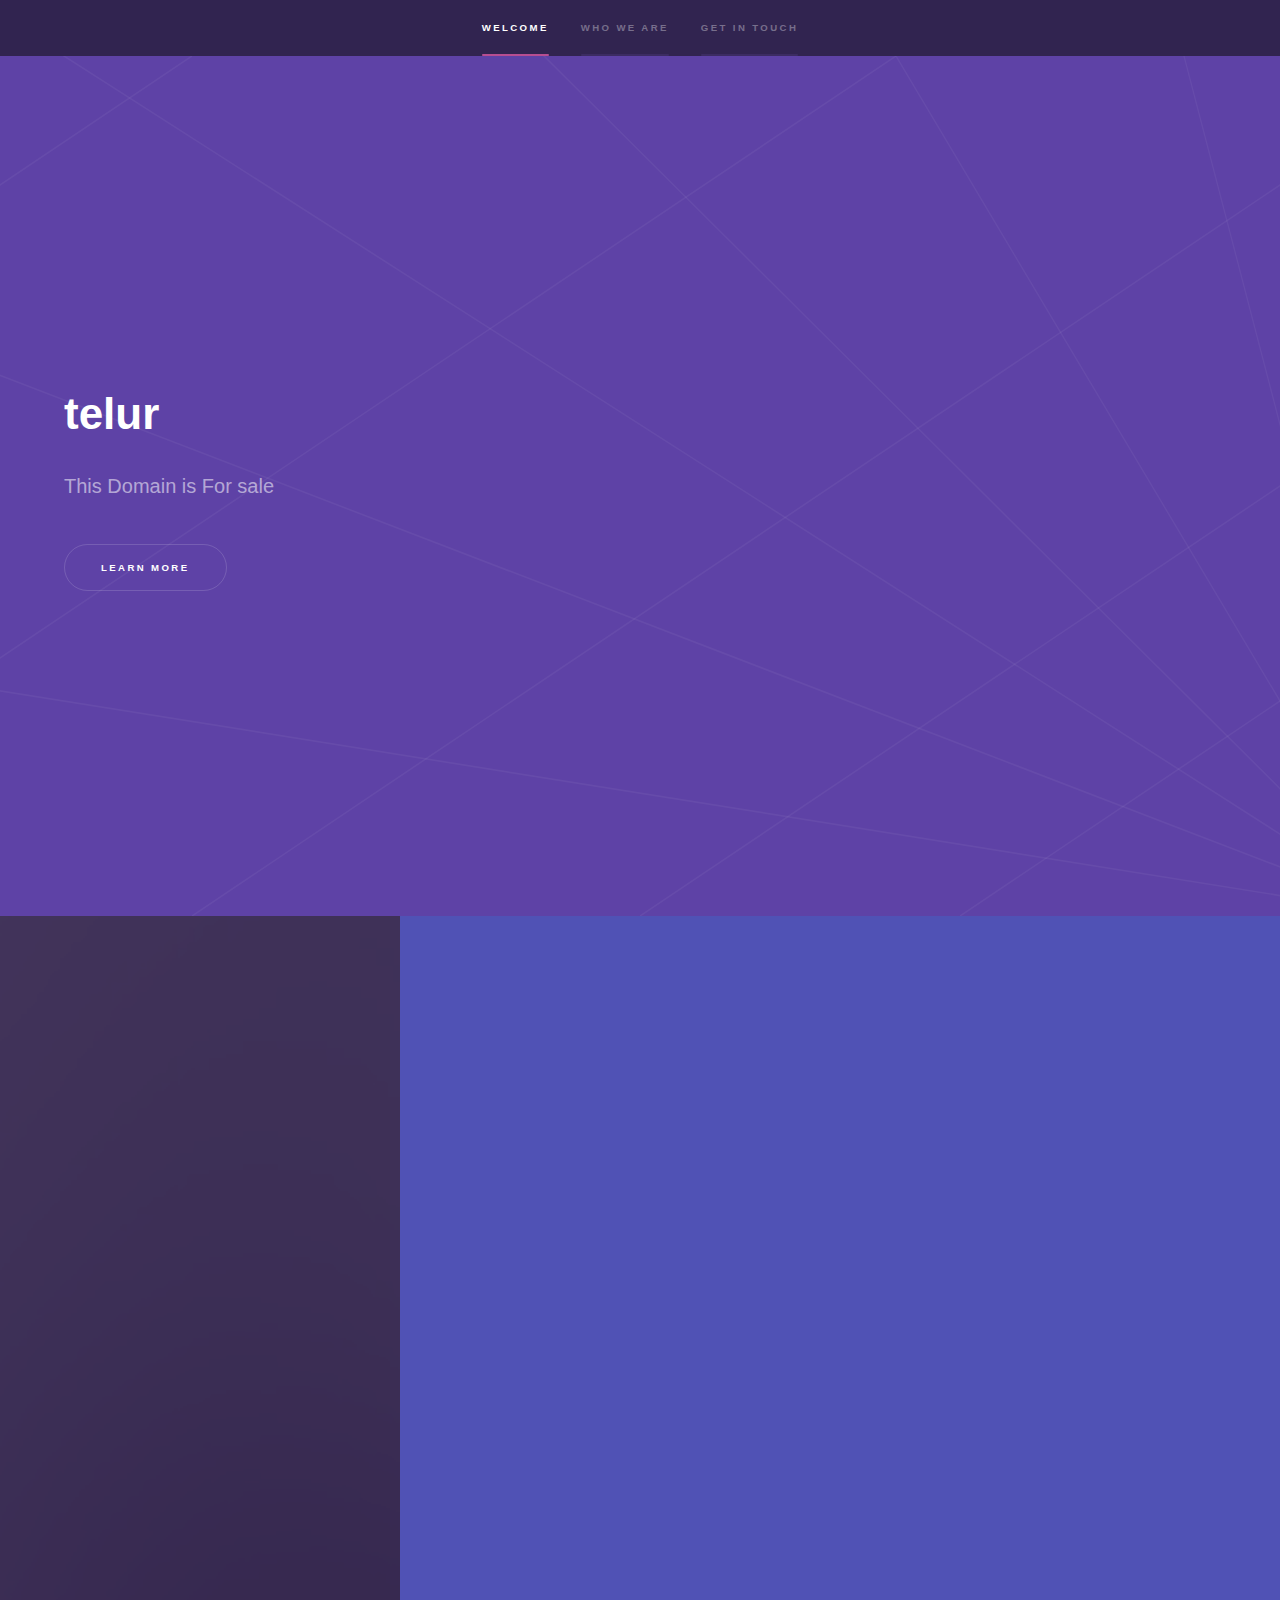
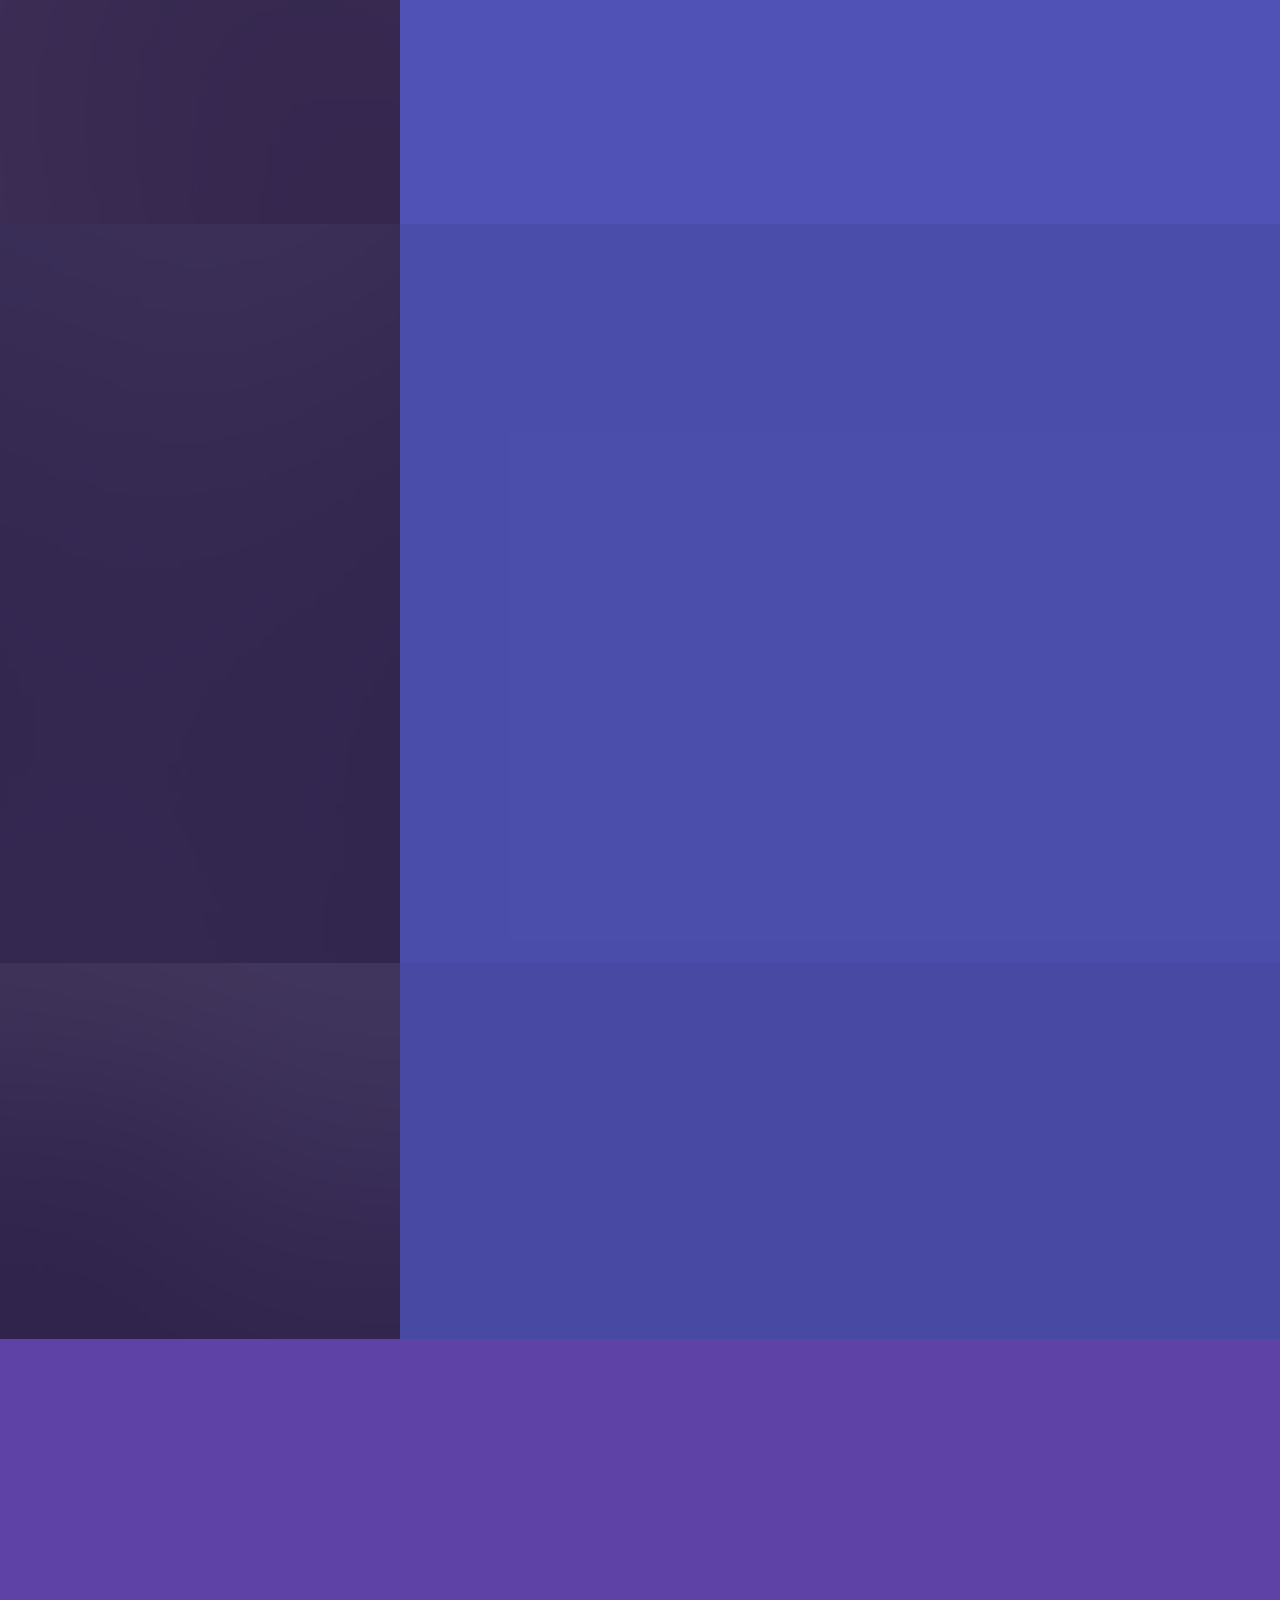
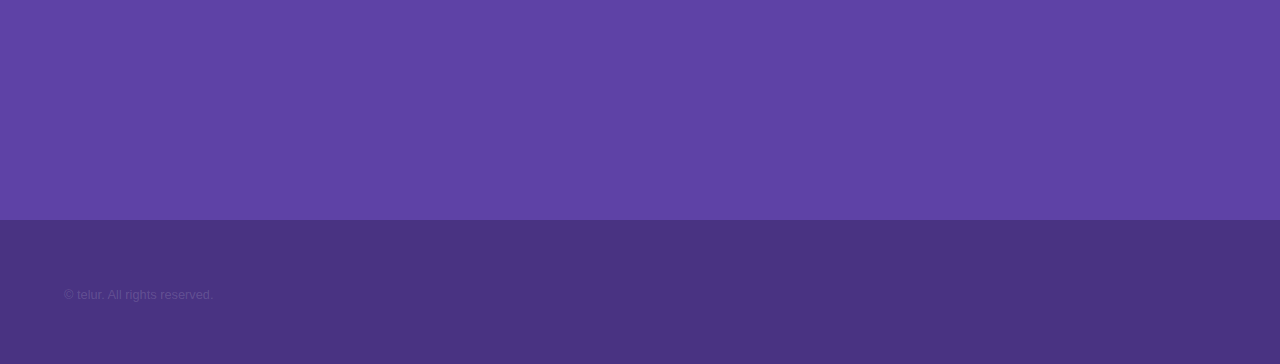
==== index.html @ 5ced5550 "ttt" ====
<!DOCTYPE HTML>
<!--
	Domain by telur
	telur.my | @ajlkn
	Free for personal and commercial use under the CCA 3.0 license (telur.my/license)
-->
<html> 
	<head>
		<title>Domain by telur</title>
		<meta charset="utf-8" />
		<meta name="viewport" content="width=device-width, initial-scale=1, user-scalable=no" />
		<link rel="stylesheet" href="assets/css/main.css" />
		<noscript><link rel="stylesheet" href="assets/css/noscript.css" /></noscript>
	</head>
	<body class="is-preload">

		<!-- Sidebar -->
			<section id="sidebar">
				<div class="inner">
					<nav>
						<ul>
							<li><a href="#intro">Welcome</a></li>
							<li><a href="#one">Who we are</a></li>
							<!-- <li><a href="#two">What we do</a></li> -->
							<li><a href="#three">Get in touch</a></li>
						</ul>
					</nav>
				</div>
			</section>

		<!-- Wrapper -->
			<div id="wrapper">

				<!-- Intro -->
					<section id="intro" class="wrapper style1 fullscreen fade-up">
						<div class="inner">
							<h1>telur</h1>
							<p>This Domain is For sale</p>
							<ul class="actions">
								<li><a href="#one" class="button scrolly">Learn more</a></li>
							</ul>
						</div>
					</section>

				<!-- One -->
					<section id="one" class="wrapper style2 spotlights">
						<section>
							<a href="#" class="image"><img src="images/pic01.jpg" alt="" data-position="center center" /></a>
							<div class="content">
								<div class="inner">

									<h2>The telur’s Journey</h2>
									<p>

										In the bustling city of Innovatia, there lived a young entrepreneur named Alex. Alex was known for his boundless curiosity and relentless drive to make the world a better place. He had a vision that went beyond the ordinary—a vision to create a sustainable future through technology and innovation.
										
										One day, while walking through the city’s crowded streets, Alex noticed the increasing pollution and the growing number of people struggling to find clean water. This sight ignited a spark within him. He decided to dedicate his life to solving these pressing issues.
										
										Alex gathered a team of like-minded individuals who shared his passion for change. They worked day and night, brainstorming and teluring with various ideas. After months of hard work, they developed a groundbreaking water purification system that could convert polluted water into clean, drinkable water using solar energy.
										
										With their invention ready, Alex and his team presented it to the city council. The council was impressed and decided to implement the system across Innovatia. The results were astounding—clean water was now accessible to everyone, and the city’s pollution levels began to decrease.
										
										But Alex’s vision didn’t stop there. He wanted to share this technology with the world. He traveled to different countries, collaborating with governments and organizations to bring clean water to communities in need. His efforts were recognized globally, and he received numerous awards for his contributions to sustainability.
										
										Years passed, and Innovatia transformed into a model city of innovation and sustainability. Alex’s vision had become a reality, and his journey inspired countless others to pursue their dreams and make a positive impact on the world.
										
										Alex’s story is a testament to the power of vision and determination. It reminds us that with a clear vision and unwavering dedication, we can overcome any challenge and create a better future for all.
										
										I hope you enjoyed the story! If you have any specific themes or elements you’d like to include, feel free to let me know!
										
									
									</p>

									
									<ul class="actions">
										<li><a href="generic.html" class="button">Learn more</a></li>
									</ul>
								</div>
							</div>
						</section>
						<section>
							<a href="#" class="image"><img src="images/pic02.jpg" alt="" data-position="top center" /></a>
							<div class="content">
								<div class="inner">	<h2>The Great Office Prank</h2>
									<p>
										

In a bustling tech company, there was a team known for their camaraderie and playful spirit. Among them was Sam, the office prankster, who was always up to some mischief. One day, Sam decided to pull off the ultimate prank on his boss, Mr. Thompson, who was known for his serious demeanor.

Sam carefully planned his prank. He bought a realistic-looking rubber spider and placed it inside Mr. Thompson’s desk drawer. The next morning, as Mr. Thompson arrived at the office, Sam and his colleagues watched in anticipation.

Mr. Thompson sat down at his desk, opened the drawer, and let out a loud yelp as he saw the spider. He jumped back, knocking over his chair, and the entire office burst into laughter. Mr. Thompson, realizing it was a prank, couldn’t help but chuckle himself.

But the prank didn’t end there. Mr. Thompson decided to get back at Sam. He called a meeting and announced that the company was implementing a new dress code—everyone had to wear formal attire, including ties, starting the next day. Sam, who loved his casual clothes, was horrified.

The next morning, Sam showed up in a full suit and tie, looking uncomfortable. As he walked into the office, he noticed everyone else was still in their casual clothes. Mr. Thompson walked up to him, grinning, and said, “Gotcha!”

The office erupted in laughter once again, and Sam had to admit, Mr. Thompson had won this round. From that day on, the office was filled with even more laughter and a newfound respect for their boss’s sense of humor.
									</p>
									<ul class="actions">
										<li><a href="generic.html" class="button">Learn more</a></li>
									</ul>
								</div>
							</div>
						</section>
						<section>
							<a href="#" class="image"><img src="images/pic03.jpg" alt="" data-position="25% 25%" /></a>
							<div class="content">
								<div class="inner">
								
								
									<h2>telur?</h2>
									<p>
										
										telur Leadership
Innovative Solutions
Future Trends
Creative Thinking
Strategic Planning
Business Growth
Technology Advancements
Entrepreneurship
Market Insights
Digital Transformation
Sustainable Development
Customer Experience
Brand Strategy
Product Innovation
Industry Disruption</p>
									<ul class="actions">
										<li><a href="generic.html" class="button">Learn more</a></li>
									</ul>
								</div>
							</div>
						</section>
					</section>

				<!-- Two -->
					<!-- <section id="two" class="wrapper style3 fade-up">
						<div class="inner">
							<h2>What we do</h2>
							<p>Phasellus convallis elit id ullamcorper pulvinar. Duis aliquam turpis mauris, eu ultricies erat malesuada quis. Aliquam dapibus, lacus eget hendrerit bibendum, urna est aliquam sem, sit amet imperdiet est velit quis lorem.</p>
							<div class="features">
								<section>
									<span class="icon solid major fa-code"></span>
									<h3>Lorem ipsum amet</h3>
									<p>Phasellus convallis elit id ullam corper amet et pulvinar. Duis aliquam turpis mauris, sed ultricies erat dapibus.</p>
								</section>
								<section>
									<span class="icon solid major fa-lock"></span>
									<h3>Aliquam sed nullam</h3>
									<p>Phasellus convallis elit id ullam corper amet et pulvinar. Duis aliquam turpis mauris, sed ultricies erat dapibus.</p>
								</section>
								<section>
									<span class="icon solid major fa-cog"></span>
									<h3>Sed erat ullam corper</h3>
									<p>Phasellus convallis elit id ullam corper amet et pulvinar. Duis aliquam turpis mauris, sed ultricies erat dapibus.</p>
								</section>
								<section>
									<span class="icon solid major fa-desktop"></span>
									<h3>Veroeros quis lorem</h3>
									<p>Phasellus convallis elit id ullam corper amet et pulvinar. Duis aliquam turpis mauris, sed ultricies erat dapibus.</p>
								</section>
								<section>
									<span class="icon solid major fa-link"></span>
									<h3>Urna quis bibendum</h3>
									<p>Phasellus convallis elit id ullam corper amet et pulvinar. Duis aliquam turpis mauris, sed ultricies erat dapibus.</p>
								</section>
								<section>
									<span class="icon major fa-gem"></span>
									<h3>Aliquam urna dapibus</h3>
									<p>Phasellus convallis elit id ullam corper amet et pulvinar. Duis aliquam turpis mauris, sed ultricies erat dapibus.</p>
								</section>
							</div>
							<ul class="actions">
								<li><a href="generic.html" class="button">Learn more</a></li>
							</ul>
						</div>
					</section> -->

				<!-- Three -->
					<section id="three" class="wrapper style1 fade-up">
						<div class="inner">
							<h2>Get in touch</h2>
							<p>Keen to own or advertise here? </p>
							<div class="split style1">
								 <section>
									<!-- <form method="post" action="#">
										<div class="fields">
											<div class="field half">
												<label for="name">Name</label>
												<input type="text" name="name" id="name" />
											</div>
											<div class="field half">
												<label for="email">Email</label>
												<input type="text" name="email" id="email" />
											</div>
											<div class="field">
												<label for="message">Message</label>
												<textarea name="message" id="message" rows="5"></textarea>
											</div>
										</div>
										<ul class="actions">
											<li><a href="" class="button submit">Send Message</a></li>
										</ul>
									</form> -->
								</section> 
								<section>
									<ul class="contact">
										<li>
											<h3>Address</h3>
											<span>Somewhere in Malaysia</span>
										</li>
										<li>
											<h3>Email</h3>
											<a href="#">sean.collab.now@gmail.com</a>
										</li>
										<li>
											<h3>Phone</h3>
											<span>(+60) 10-2264984</span>
										</li>
										<!-- <li>
											<h3>Social</h3>
											<ul class="icons">
												<li><a href="#" class="icon brands fa-twitter"><span class="label">Twitter</span></a></li>
												<li><a href="#" class="icon brands fa-facebook-f"><span class="label">Facebook</span></a></li>
												<li><a href="#" class="icon brands fa-github"><span class="label">GitHub</span></a></li>
												<li><a href="#" class="icon brands fa-instagram"><span class="label">Instagram</span></a></li>
												<li><a href="#" class="icon brands fa-linkedin-in"><span class="label">LinkedIn</span></a></li>
											</ul>
										</li> -->
									</ul>
								</section>
							</div>
						</div>
					</section>

			</div>

		<!-- Footer -->
			<footer id="footer" class="wrapper style1-alt">
				<div class="inner">
					<ul class="menu">
						<li>&copy; telur. All rights reserved.</li><li>
							 </li>
					</ul>
				</div>
			</footer>

		<!-- Scripts -->
			<script src="assets/js/jquery.min.js"></script>
			<script src="assets/js/jquery.scrollex.min.js"></script>
			<script src="assets/js/jquery.scrolly.min.js"></script>
			<script src="assets/js/browser.min.js"></script>
			<script src="assets/js/breakpoints.min.js"></script>
			<script src="assets/js/util.js"></script>
			<script src="assets/js/main.js"></script>

	</body>
</html>
---- assets/css/main.css ----
@import url(fontawesome-all.min.css);

/*
	telur by telur
	telur.my | @ajlkn
	Free for personal and commercial use under the CCA 3.0 license (telur.my/license)
*/

html, body, div, span, applet, object,
iframe, h1, h2, h3, h4, h5, h6, p, blockquote,
pre, a, abbr, acronym, address, big, cite,
code, del, dfn, em, img, ins, kbd, q, s, samp,
small, strike, strong, sub, sup, tt, var, b,
u, i, center, dl, dt, dd, ol, ul, li, fieldset,
form, label, legend, table, caption, tbody,
tfoot, thead, tr, th, td, article, aside,
canvas, details, embed, figure, figcaption,
footer, header, hgroup, menu, nav, output, ruby,
section, summary, time, mark, audio, video {
	margin: 0;
	padding: 0;
	border: 0;
	font-size: 100%;
	font: inherit;
	vertical-align: baseline;}

article, aside, details, figcaption, figure,
footer, header, hgroup, menu, nav, section {
	display: block;}

body {
	line-height: 1;
}

ol, ul {
	list-style: none;
}

blockquote, q {
	quotes: none;
}

	blockquote:before, blockquote:after, q:before, q:after {
		content: '';
		content: none;
	}

table {
	border-collapse: collapse;
	border-spacing: 0;
}

body {
	-webkit-text-size-adjust: none;
}

mark {
	background-color: transparent;
	color: inherit;
}

input::-moz-focus-inner {
	border: 0;
	padding: 0;
}

input, select, textarea {
	-moz-appearance: none;
	-webkit-appearance: none;
	-ms-appearance: none;
	appearance: none;
}

/* Basic */

	@-ms-viewport {
		width: device-width;
	}

	body {
		-ms-overflow-style: scrollbar;
	}

	@media screen and (max-width: 480px) {

		html, body {
			min-width: 320px;
		}

	}

	html {
		box-sizing: border-box;
	}

	*, *:before, *:after {
		box-sizing: inherit;
	}

	body {
		background: #312450;
	}

		body.is-preload *, body.is-preload *:before, body.is-preload *:after {
			-moz-animation: none !important;
			-webkit-animation: none !important;
			-ms-animation: none !important;
			animation: none !important;
			-moz-transition: none !important;
			-webkit-transition: none !important;
			-ms-transition: none !important;
			transition: none !important;
		}

/* Type */

	body, input, select, textarea {
		color: rgba(255, 255, 255, 0.55);
		font-family: Arial, Helvetica, sans-serif;
		font-size: 16.5pt;
		font-weight: normal;
		line-height: 1.75;
	}

		@media screen and (max-width: 1680px) {

			body, input, select, textarea {
				font-size: 13pt;
			}

		}

		@media screen and (max-width: 1280px) {

			body, input, select, textarea {
				font-size: 12pt;
			}

		}

		@media screen and (max-width: 360px) {

			body, input, select, textarea {
				font-size: 11pt;
			}

		}

	a {
		-moz-transition: color 0.2s ease, border-bottom-color 0.2s ease;
		-webkit-transition: color 0.2s ease, border-bottom-color 0.2s ease;
		-ms-transition: color 0.2s ease, border-bottom-color 0.2s ease;
		transition: color 0.2s ease, border-bottom-color 0.2s ease;
		border-bottom: dotted 1px rgba(255, 255, 255, 0.35);
		color: inherit;
		text-decoration: none;
	}

		a:hover {
			border-bottom-color: transparent;
			color: #ffffff;
		}

	strong, b {
		color: #ffffff;
		font-weight: bold;
	}

	em, i {
		font-style: italic;
	}

	p {
		margin: 0 0 2em 0;
	}

	h1, h2, h3, h4, h5, h6 {
		color: #ffffff;
		font-weight: bold;
		line-height: 1.5;
		margin: 0 0 0.5em 0;
	}

		h1 a, h2 a, h3 a, h4 a, h5 a, h6 a {
			color: inherit;
			text-decoration: none;
		}

	h1 {
		font-size: 2.75em;
	}

		h1.major {
			margin: 0 0 1.3em 0;
			position: relative;
			padding-bottom: 0.35em;
		}

			h1.major:after {
				background-image: -moz-linear-gradient(to right, #5e42a6, #b74e91);
				background-image: -webkit-linear-gradient(to right, #5e42a6, #b74e91);
				background-image: -ms-linear-gradient(to right, #5e42a6, #b74e91);
				background-image: linear-gradient(to right, #5e42a6, #b74e91);
				-moz-transition: max-width 0.2s ease;
				-webkit-transition: max-width 0.2s ease;
				-ms-transition: max-width 0.2s ease;
				transition: max-width 0.2s ease;
				border-radius: 0.2em;
				bottom: 0;
				content: '';
				height: 0.05em;
				position: absolute;
				right: 0;
				width: 100%;
			}

	h2 {
		font-size: 1.75em;
	}

	h3 {
		font-size: 1.1em;
	}

	h4 {
		font-size: 1em;
	}

	h5 {
		font-size: 0.8em;
	}

	h6 {
		font-size: 0.6em;
	}

	@media screen and (max-width: 736px) {

		h1 {
			font-size: 2em;
		}

		h2 {
			font-size: 1.25em;
		}

		h3 {
			font-size: 1em;
		}

		h4 {
			font-size: 0.8em;
		}

		h5 {
			font-size: 0.6em;
		}

		h6 {
			font-size: 0.6em;
		}

	}

	sub {
		font-size: 0.8em;
		position: relative;
		top: 0.5em;
	}

	sup {
		font-size: 0.8em;
		position: relative;
		top: -0.5em;
	}

	blockquote {
		border-left: solid 4px rgba(255, 255, 255, 0.15);
		font-style: italic;
		margin: 0 0 2em 0;
		padding: 0.5em 0 0.5em 2em;
	}

	code {
		background: rgba(255, 255, 255, 0.05);
		border-radius: 0.25em;
		border: solid 1px rgba(255, 255, 255, 0.15);
		font-family: "Courier New", monospace;
		font-size: 0.9em;
		margin: 0 0.25em;
		padding: 0.25em 0.65em;
	}

	pre {
		-webkit-overflow-scrolling: touch;
		font-family: "Courier New", monospace;
		font-size: 0.9em;
		margin: 0 0 2em 0;
	}

		pre code {
			display: block;
			line-height: 1.75em;
			padding: 1em 1.5em;
			overflow-x: auto;
		}

	hr {
		border: 0;
		border-bottom: solid 1px rgba(255, 255, 255, 0.15);
		margin: 2em 0;
	}

		hr.major {
			margin: 3em 0;
		}

	.align-left {
		text-align: left;
	}

	.align-center {
		text-align: center;
	}

	.align-right {
		text-align: right;
	}

/* Row */

	.row {
		display: flex;
		flex-wrap: wrap;
		box-sizing: border-box;
		align-items: stretch;
	}

		.row > * {
			box-sizing: border-box;
		}

		.row.gtr-uniform > * > :last-child {
			margin-bottom: 0;
		}

		.row.aln-left {
			justify-content: flex-start;
		}

		.row.aln-center {
			justify-content: center;
		}

		.row.aln-right {
			justify-content: flex-end;
		}

		.row.aln-top {
			align-items: flex-start;
		}

		.row.aln-middle {
			align-items: center;
		}

		.row.aln-bottom {
			align-items: flex-end;
		}

		.row > .imp {
			order: -1;
		}

		.row > .col-1 {
			width: 8.33333%;
		}

		.row > .off-1 {
			margin-left: 8.33333%;
		}

		.row > .col-2 {
			width: 16.66667%;
		}

		.row > .off-2 {
			margin-left: 16.66667%;
		}

		.row > .col-3 {
			width: 25%;
		}

		.row > .off-3 {
			margin-left: 25%;
		}

		.row > .col-4 {
			width: 33.33333%;
		}

		.row > .off-4 {
			margin-left: 33.33333%;
		}

		.row > .col-5 {
			width: 41.66667%;
		}

		.row > .off-5 {
			margin-left: 41.66667%;
		}

		.row > .col-6 {
			width: 50%;
		}

		.row > .off-6 {
			margin-left: 50%;
		}

		.row > .col-7 {
			width: 58.33333%;
		}

		.row > .off-7 {
			margin-left: 58.33333%;
		}

		.row > .col-8 {
			width: 66.66667%;
		}

		.row > .off-8 {
			margin-left: 66.66667%;
		}

		.row > .col-9 {
			width: 75%;
		}

		.row > .off-9 {
			margin-left: 75%;
		}

		.row > .col-10 {
			width: 83.33333%;
		}

		.row > .off-10 {
			margin-left: 83.33333%;
		}

		.row > .col-11 {
			width: 91.66667%;
		}

		.row > .off-11 {
			margin-left: 91.66667%;
		}

		.row > .col-12 {
			width: 100%;
		}

		.row > .off-12 {
			margin-left: 100%;
		}

		.row.gtr-0 {
			margin-top: 0;
			margin-left: 0em;
		}

			.row.gtr-0 > * {
				padding: 0 0 0 0em;
			}

			.row.gtr-0.gtr-uniform {
				margin-top: 0em;
			}

				.row.gtr-0.gtr-uniform > * {
					padding-top: 0em;
				}

		.row.gtr-25 {
			margin-top: 0;
			margin-left: -0.375em;
		}

			.row.gtr-25 > * {
				padding: 0 0 0 0.375em;
			}

			.row.gtr-25.gtr-uniform {
				margin-top: -0.375em;
			}

				.row.gtr-25.gtr-uniform > * {
					padding-top: 0.375em;
				}

		.row.gtr-50 {
			margin-top: 0;
			margin-left: -0.75em;
		}

			.row.gtr-50 > * {
				padding: 0 0 0 0.75em;
			}

			.row.gtr-50.gtr-uniform {
				margin-top: -0.75em;
			}

				.row.gtr-50.gtr-uniform > * {
					padding-top: 0.75em;
				}

		.row {
			margin-top: 0;
			margin-left: -1.5em;
		}

			.row > * {
				padding: 0 0 0 1.5em;
			}

			.row.gtr-uniform {
				margin-top: -1.5em;
			}

				.row.gtr-uniform > * {
					padding-top: 1.5em;
				}

		.row.gtr-150 {
			margin-top: 0;
			margin-left: -2.25em;
		}

			.row.gtr-150 > * {
				padding: 0 0 0 2.25em;
			}

			.row.gtr-150.gtr-uniform {
				margin-top: -2.25em;
			}

				.row.gtr-150.gtr-uniform > * {
					padding-top: 2.25em;
				}

		.row.gtr-200 {
			margin-top: 0;
			margin-left: -3em;
		}

			.row.gtr-200 > * {
				padding: 0 0 0 3em;
			}

			.row.gtr-200.gtr-uniform {
				margin-top: -3em;
			}

				.row.gtr-200.gtr-uniform > * {
					padding-top: 3em;
				}

		@media screen and (max-width: 1680px) {

			.row {
				display: flex;
				flex-wrap: wrap;
				box-sizing: border-box;
				align-items: stretch;
			}

				.row > * {
					box-sizing: border-box;
				}

				.row.gtr-uniform > * > :last-child {
					margin-bottom: 0;
				}

				.row.aln-left {
					justify-content: flex-start;
				}

				.row.aln-center {
					justify-content: center;
				}

				.row.aln-right {
					justify-content: flex-end;
				}

				.row.aln-top {
					align-items: flex-start;
				}

				.row.aln-middle {
					align-items: center;
				}

				.row.aln-bottom {
					align-items: flex-end;
				}

				.row > .imp-xlarge {
					order: -1;
				}

				.row > .col-1-xlarge {
					width: 8.33333%;
				}

				.row > .off-1-xlarge {
					margin-left: 8.33333%;
				}

				.row > .col-2-xlarge {
					width: 16.66667%;
				}

				.row > .off-2-xlarge {
					margin-left: 16.66667%;
				}

				.row > .col-3-xlarge {
					width: 25%;
				}

				.row > .off-3-xlarge {
					margin-left: 25%;
				}

				.row > .col-4-xlarge {
					width: 33.33333%;
				}

				.row > .off-4-xlarge {
					margin-left: 33.33333%;
				}

				.row > .col-5-xlarge {
					width: 41.66667%;
				}

				.row > .off-5-xlarge {
					margin-left: 41.66667%;
				}

				.row > .col-6-xlarge {
					width: 50%;
				}

				.row > .off-6-xlarge {
					margin-left: 50%;
				}

				.row > .col-7-xlarge {
					width: 58.33333%;
				}

				.row > .off-7-xlarge {
					margin-left: 58.33333%;
				}

				.row > .col-8-xlarge {
					width: 66.66667%;
				}

				.row > .off-8-xlarge {
					margin-left: 66.66667%;
				}

				.row > .col-9-xlarge {
					width: 75%;
				}

				.row > .off-9-xlarge {
					margin-left: 75%;
				}

				.row > .col-10-xlarge {
					width: 83.33333%;
				}

				.row > .off-10-xlarge {
					margin-left: 83.33333%;
				}

				.row > .col-11-xlarge {
					width: 91.66667%;
				}

				.row > .off-11-xlarge {
					margin-left: 91.66667%;
				}

				.row > .col-12-xlarge {
					width: 100%;
				}

				.row > .off-12-xlarge {
					margin-left: 100%;
				}

				.row.gtr-0 {
					margin-top: 0;
					margin-left: 0em;
				}

					.row.gtr-0 > * {
						padding: 0 0 0 0em;
					}

					.row.gtr-0.gtr-uniform {
						margin-top: 0em;
					}

						.row.gtr-0.gtr-uniform > * {
							padding-top: 0em;
						}

				.row.gtr-25 {
					margin-top: 0;
					margin-left: -0.375em;
				}

					.row.gtr-25 > * {
						padding: 0 0 0 0.375em;
					}

					.row.gtr-25.gtr-uniform {
						margin-top: -0.375em;
					}

						.row.gtr-25.gtr-uniform > * {
							padding-top: 0.375em;
						}

				.row.gtr-50 {
					margin-top: 0;
					margin-left: -0.75em;
				}

					.row.gtr-50 > * {
						padding: 0 0 0 0.75em;
					}

					.row.gtr-50.gtr-uniform {
						margin-top: -0.75em;
					}

						.row.gtr-50.gtr-uniform > * {
							padding-top: 0.75em;
						}

				.row {
					margin-top: 0;
					margin-left: -1.5em;
				}

					.row > * {
						padding: 0 0 0 1.5em;
					}

					.row.gtr-uniform {
						margin-top: -1.5em;
					}

						.row.gtr-uniform > * {
							padding-top: 1.5em;
						}

				.row.gtr-150 {
					margin-top: 0;
					margin-left: -2.25em;
				}

					.row.gtr-150 > * {
						padding: 0 0 0 2.25em;
					}

					.row.gtr-150.gtr-uniform {
						margin-top: -2.25em;
					}

						.row.gtr-150.gtr-uniform > * {
							padding-top: 2.25em;
						}

				.row.gtr-200 {
					margin-top: 0;
					margin-left: -3em;
				}

					.row.gtr-200 > * {
						padding: 0 0 0 3em;
					}

					.row.gtr-200.gtr-uniform {
						margin-top: -3em;
					}

						.row.gtr-200.gtr-uniform > * {
							padding-top: 3em;
						}

		}

		@media screen and (max-width: 1280px) {

			.row {
				display: flex;
				flex-wrap: wrap;
				box-sizing: border-box;
				align-items: stretch;
			}

				.row > * {
					box-sizing: border-box;
				}

				.row.gtr-uniform > * > :last-child {
					margin-bottom: 0;
				}

				.row.aln-left {
					justify-content: flex-start;
				}

				.row.aln-center {
					justify-content: center;
				}

				.row.aln-right {
					justify-content: flex-end;
				}

				.row.aln-top {
					align-items: flex-start;
				}

				.row.aln-middle {
					align-items: center;
				}

				.row.aln-bottom {
					align-items: flex-end;
				}

				.row > .imp-large {
					order: -1;
				}

				.row > .col-1-large {
					width: 8.33333%;
				}

				.row > .off-1-large {
					margin-left: 8.33333%;
				}

				.row > .col-2-large {
					width: 16.66667%;
				}

				.row > .off-2-large {
					margin-left: 16.66667%;
				}

				.row > .col-3-large {
					width: 25%;
				}

				.row > .off-3-large {
					margin-left: 25%;
				}

				.row > .col-4-large {
					width: 33.33333%;
				}

				.row > .off-4-large {
					margin-left: 33.33333%;
				}

				.row > .col-5-large {
					width: 41.66667%;
				}

				.row > .off-5-large {
					margin-left: 41.66667%;
				}

				.row > .col-6-large {
					width: 50%;
				}

				.row > .off-6-large {
					margin-left: 50%;
				}

				.row > .col-7-large {
					width: 58.33333%;
				}

				.row > .off-7-large {
					margin-left: 58.33333%;
				}

				.row > .col-8-large {
					width: 66.66667%;
				}

				.row > .off-8-large {
					margin-left: 66.66667%;
				}

				.row > .col-9-large {
					width: 75%;
				}

				.row > .off-9-large {
					margin-left: 75%;
				}

				.row > .col-10-large {
					width: 83.33333%;
				}

				.row > .off-10-large {
					margin-left: 83.33333%;
				}

				.row > .col-11-large {
					width: 91.66667%;
				}

				.row > .off-11-large {
					margin-left: 91.66667%;
				}

				.row > .col-12-large {
					width: 100%;
				}

				.row > .off-12-large {
					margin-left: 100%;
				}

				.row.gtr-0 {
					margin-top: 0;
					margin-left: 0em;
				}

					.row.gtr-0 > * {
						padding: 0 0 0 0em;
					}

					.row.gtr-0.gtr-uniform {
						margin-top: 0em;
					}

						.row.gtr-0.gtr-uniform > * {
							padding-top: 0em;
						}

				.row.gtr-25 {
					margin-top: 0;
					margin-left: -0.375em;
				}

					.row.gtr-25 > * {
						padding: 0 0 0 0.375em;
					}

					.row.gtr-25.gtr-uniform {
						margin-top: -0.375em;
					}

						.row.gtr-25.gtr-uniform > * {
							padding-top: 0.375em;
						}

				.row.gtr-50 {
					margin-top: 0;
					margin-left: -0.75em;
				}

					.row.gtr-50 > * {
						padding: 0 0 0 0.75em;
					}

					.row.gtr-50.gtr-uniform {
						margin-top: -0.75em;
					}

						.row.gtr-50.gtr-uniform > * {
							padding-top: 0.75em;
						}

				.row {
					margin-top: 0;
					margin-left: -1.5em;
				}

					.row > * {
						padding: 0 0 0 1.5em;
					}

					.row.gtr-uniform {
						margin-top: -1.5em;
					}

						.row.gtr-uniform > * {
							padding-top: 1.5em;
						}

				.row.gtr-150 {
					margin-top: 0;
					margin-left: -2.25em;
				}

					.row.gtr-150 > * {
						padding: 0 0 0 2.25em;
					}

					.row.gtr-150.gtr-uniform {
						margin-top: -2.25em;
					}

						.row.gtr-150.gtr-uniform > * {
							padding-top: 2.25em;
						}

				.row.gtr-200 {
					margin-top: 0;
					margin-left: -3em;
				}

					.row.gtr-200 > * {
						padding: 0 0 0 3em;
					}

					.row.gtr-200.gtr-uniform {
						margin-top: -3em;
					}

						.row.gtr-200.gtr-uniform > * {
							padding-top: 3em;
						}

		}

		@media screen and (max-width: 980px) {

			.row {
				display: flex;
				flex-wrap: wrap;
				box-sizing: border-box;
				align-items: stretch;
			}

				.row > * {
					box-sizing: border-box;
				}

				.row.gtr-uniform > * > :last-child {
					margin-bottom: 0;
				}

				.row.aln-left {
					justify-content: flex-start;
				}

				.row.aln-center {
					justify-content: center;
				}

				.row.aln-right {
					justify-content: flex-end;
				}

				.row.aln-top {
					align-items: flex-start;
				}

				.row.aln-middle {
					align-items: center;
				}

				.row.aln-bottom {
					align-items: flex-end;
				}

				.row > .imp-medium {
					order: -1;
				}

				.row > .col-1-medium {
					width: 8.33333%;
				}

				.row > .off-1-medium {
					margin-left: 8.33333%;
				}

				.row > .col-2-medium {
					width: 16.66667%;
				}

				.row > .off-2-medium {
					margin-left: 16.66667%;
				}

				.row > .col-3-medium {
					width: 25%;
				}

				.row > .off-3-medium {
					margin-left: 25%;
				}

				.row > .col-4-medium {
					width: 33.33333%;
				}

				.row > .off-4-medium {
					margin-left: 33.33333%;
				}

				.row > .col-5-medium {
					width: 41.66667%;
				}

				.row > .off-5-medium {
					margin-left: 41.66667%;
				}

				.row > .col-6-medium {
					width: 50%;
				}

				.row > .off-6-medium {
					margin-left: 50%;
				}

				.row > .col-7-medium {
					width: 58.33333%;
				}

				.row > .off-7-medium {
					margin-left: 58.33333%;
				}

				.row > .col-8-medium {
					width: 66.66667%;
				}

				.row > .off-8-medium {
					margin-left: 66.66667%;
				}

				.row > .col-9-medium {
					width: 75%;
				}

				.row > .off-9-medium {
					margin-left: 75%;
				}

				.row > .col-10-medium {
					width: 83.33333%;
				}

				.row > .off-10-medium {
					margin-left: 83.33333%;
				}

				.row > .col-11-medium {
					width: 91.66667%;
				}

				.row > .off-11-medium {
					margin-left: 91.66667%;
				}

				.row > .col-12-medium {
					width: 100%;
				}

				.row > .off-12-medium {
					margin-left: 100%;
				}

				.row.gtr-0 {
					margin-top: 0;
					margin-left: 0em;
				}

					.row.gtr-0 > * {
						padding: 0 0 0 0em;
					}

					.row.gtr-0.gtr-uniform {
						margin-top: 0em;
					}

						.row.gtr-0.gtr-uniform > * {
							padding-top: 0em;
						}

				.row.gtr-25 {
					margin-top: 0;
					margin-left: -0.375em;
				}

					.row.gtr-25 > * {
						padding: 0 0 0 0.375em;
					}

					.row.gtr-25.gtr-uniform {
						margin-top: -0.375em;
					}

						.row.gtr-25.gtr-uniform > * {
							padding-top: 0.375em;
						}

				.row.gtr-50 {
					margin-top: 0;
					margin-left: -0.75em;
				}

					.row.gtr-50 > * {
						padding: 0 0 0 0.75em;
					}

					.row.gtr-50.gtr-uniform {
						margin-top: -0.75em;
					}

						.row.gtr-50.gtr-uniform > * {
							padding-top: 0.75em;
						}

				.row {
					margin-top: 0;
					margin-left: -1.5em;
				}

					.row > * {
						padding: 0 0 0 1.5em;
					}

					.row.gtr-uniform {
						margin-top: -1.5em;
					}

						.row.gtr-uniform > * {
							padding-top: 1.5em;
						}

				.row.gtr-150 {
					margin-top: 0;
					margin-left: -2.25em;
				}

					.row.gtr-150 > * {
						padding: 0 0 0 2.25em;
					}

					.row.gtr-150.gtr-uniform {
						margin-top: -2.25em;
					}

						.row.gtr-150.gtr-uniform > * {
							padding-top: 2.25em;
						}

				.row.gtr-200 {
					margin-top: 0;
					margin-left: -3em;
				}

					.row.gtr-200 > * {
						padding: 0 0 0 3em;
					}

					.row.gtr-200.gtr-uniform {
						margin-top: -3em;
					}

						.row.gtr-200.gtr-uniform > * {
							padding-top: 3em;
						}

		}

		@media screen and (max-width: 736px) {

			.row {
				display: flex;
				flex-wrap: wrap;
				box-sizing: border-box;
				align-items: stretch;
			}

				.row > * {
					box-sizing: border-box;
				}

				.row.gtr-uniform > * > :last-child {
					margin-bottom: 0;
				}

				.row.aln-left {
					justify-content: flex-start;
				}

				.row.aln-center {
					justify-content: center;
				}

				.row.aln-right {
					justify-content: flex-end;
				}

				.row.aln-top {
					align-items: flex-start;
				}

				.row.aln-middle {
					align-items: center;
				}

				.row.aln-bottom {
					align-items: flex-end;
				}

				.row > .imp-small {
					order: -1;
				}

				.row > .col-1-small {
					width: 8.33333%;
				}

				.row > .off-1-small {
					margin-left: 8.33333%;
				}

				.row > .col-2-small {
					width: 16.66667%;
				}

				.row > .off-2-small {
					margin-left: 16.66667%;
				}

				.row > .col-3-small {
					width: 25%;
				}

				.row > .off-3-small {
					margin-left: 25%;
				}

				.row > .col-4-small {
					width: 33.33333%;
				}

				.row > .off-4-small {
					margin-left: 33.33333%;
				}

				.row > .col-5-small {
					width: 41.66667%;
				}

				.row > .off-5-small {
					margin-left: 41.66667%;
				}

				.row > .col-6-small {
					width: 50%;
				}

				.row > .off-6-small {
					margin-left: 50%;
				}

				.row > .col-7-small {
					width: 58.33333%;
				}

				.row > .off-7-small {
					margin-left: 58.33333%;
				}

				.row > .col-8-small {
					width: 66.66667%;
				}

				.row > .off-8-small {
					margin-left: 66.66667%;
				}

				.row > .col-9-small {
					width: 75%;
				}

				.row > .off-9-small {
					margin-left: 75%;
				}

				.row > .col-10-small {
					width: 83.33333%;
				}

				.row > .off-10-small {
					margin-left: 83.33333%;
				}

				.row > .col-11-small {
					width: 91.66667%;
				}

				.row > .off-11-small {
					margin-left: 91.66667%;
				}

				.row > .col-12-small {
					width: 100%;
				}

				.row > .off-12-small {
					margin-left: 100%;
				}

				.row.gtr-0 {
					margin-top: 0;
					margin-left: 0em;
				}

					.row.gtr-0 > * {
						padding: 0 0 0 0em;
					}

					.row.gtr-0.gtr-uniform {
						margin-top: 0em;
					}

						.row.gtr-0.gtr-uniform > * {
							padding-top: 0em;
						}

				.row.gtr-25 {
					margin-top: 0;
					margin-left: -0.375em;
				}

					.row.gtr-25 > * {
						padding: 0 0 0 0.375em;
					}

					.row.gtr-25.gtr-uniform {
						margin-top: -0.375em;
					}

						.row.gtr-25.gtr-uniform > * {
							padding-top: 0.375em;
						}

				.row.gtr-50 {
					margin-top: 0;
					margin-left: -0.75em;
				}

					.row.gtr-50 > * {
						padding: 0 0 0 0.75em;
					}

					.row.gtr-50.gtr-uniform {
						margin-top: -0.75em;
					}

						.row.gtr-50.gtr-uniform > * {
							padding-top: 0.75em;
						}

				.row {
					margin-top: 0;
					margin-left: -1.5em;
				}

					.row > * {
						padding: 0 0 0 1.5em;
					}

					.row.gtr-uniform {
						margin-top: -1.5em;
					}

						.row.gtr-uniform > * {
							padding-top: 1.5em;
						}

				.row.gtr-150 {
					margin-top: 0;
					margin-left: -2.25em;
				}

					.row.gtr-150 > * {
						padding: 0 0 0 2.25em;
					}

					.row.gtr-150.gtr-uniform {
						margin-top: -2.25em;
					}

						.row.gtr-150.gtr-uniform > * {
							padding-top: 2.25em;
						}

				.row.gtr-200 {
					margin-top: 0;
					margin-left: -3em;
				}

					.row.gtr-200 > * {
						padding: 0 0 0 3em;
					}

					.row.gtr-200.gtr-uniform {
						margin-top: -3em;
					}

						.row.gtr-200.gtr-uniform > * {
							padding-top: 3em;
						}

		}

		@media screen and (max-width: 480px) {

			.row {
				display: flex;
				flex-wrap: wrap;
				box-sizing: border-box;
				align-items: stretch;
			}

				.row > * {
					box-sizing: border-box;
				}

				.row.gtr-uniform > * > :last-child {
					margin-bottom: 0;
				}

				.row.aln-left {
					justify-content: flex-start;
				}

				.row.aln-center {
					justify-content: center;
				}

				.row.aln-right {
					justify-content: flex-end;
				}

				.row.aln-top {
					align-items: flex-start;
				}

				.row.aln-middle {
					align-items: center;
				}

				.row.aln-bottom {
					align-items: flex-end;
				}

				.row > .imp-xsmall {
					order: -1;
				}

				.row > .col-1-xsmall {
					width: 8.33333%;
				}

				.row > .off-1-xsmall {
					margin-left: 8.33333%;
				}

				.row > .col-2-xsmall {
					width: 16.66667%;
				}

				.row > .off-2-xsmall {
					margin-left: 16.66667%;
				}

				.row > .col-3-xsmall {
					width: 25%;
				}

				.row > .off-3-xsmall {
					margin-left: 25%;
				}

				.row > .col-4-xsmall {
					width: 33.33333%;
				}

				.row > .off-4-xsmall {
					margin-left: 33.33333%;
				}

				.row > .col-5-xsmall {
					width: 41.66667%;
				}

				.row > .off-5-xsmall {
					margin-left: 41.66667%;
				}

				.row > .col-6-xsmall {
					width: 50%;
				}

				.row > .off-6-xsmall {
					margin-left: 50%;
				}

				.row > .col-7-xsmall {
					width: 58.33333%;
				}

				.row > .off-7-xsmall {
					margin-left: 58.33333%;
				}

				.row > .col-8-xsmall {
					width: 66.66667%;
				}

				.row > .off-8-xsmall {
					margin-left: 66.66667%;
				}

				.row > .col-9-xsmall {
					width: 75%;
				}

				.row > .off-9-xsmall {
					margin-left: 75%;
				}

				.row > .col-10-xsmall {
					width: 83.33333%;
				}

				.row > .off-10-xsmall {
					margin-left: 83.33333%;
				}

				.row > .col-11-xsmall {
					width: 91.66667%;
				}

				.row > .off-11-xsmall {
					margin-left: 91.66667%;
				}

				.row > .col-12-xsmall {
					width: 100%;
				}

				.row > .off-12-xsmall {
					margin-left: 100%;
				}

				.row.gtr-0 {
					margin-top: 0;
					margin-left: 0em;
				}

					.row.gtr-0 > * {
						padding: 0 0 0 0em;
					}

					.row.gtr-0.gtr-uniform {
						margin-top: 0em;
					}

						.row.gtr-0.gtr-uniform > * {
							padding-top: 0em;
						}

				.row.gtr-25 {
					margin-top: 0;
					margin-left: -0.375em;
				}

					.row.gtr-25 > * {
						padding: 0 0 0 0.375em;
					}

					.row.gtr-25.gtr-uniform {
						margin-top: -0.375em;
					}

						.row.gtr-25.gtr-uniform > * {
							padding-top: 0.375em;
						}

				.row.gtr-50 {
					margin-top: 0;
					margin-left: -0.75em;
				}

					.row.gtr-50 > * {
						padding: 0 0 0 0.75em;
					}

					.row.gtr-50.gtr-uniform {
						margin-top: -0.75em;
					}

						.row.gtr-50.gtr-uniform > * {
							padding-top: 0.75em;
						}

				.row {
					margin-top: 0;
					margin-left: -1.5em;
				}

					.row > * {
						padding: 0 0 0 1.5em;
					}

					.row.gtr-uniform {
						margin-top: -1.5em;
					}

						.row.gtr-uniform > * {
							padding-top: 1.5em;
						}

				.row.gtr-150 {
					margin-top: 0;
					margin-left: -2.25em;
				}

					.row.gtr-150 > * {
						padding: 0 0 0 2.25em;
					}

					.row.gtr-150.gtr-uniform {
						margin-top: -2.25em;
					}

						.row.gtr-150.gtr-uniform > * {
							padding-top: 2.25em;
						}

				.row.gtr-200 {
					margin-top: 0;
					margin-left: -3em;
				}

					.row.gtr-200 > * {
						padding: 0 0 0 3em;
					}

					.row.gtr-200.gtr-uniform {
						margin-top: -3em;
					}

						.row.gtr-200.gtr-uniform > * {
							padding-top: 3em;
						}

		}

/* Box */

	.box {
		border-radius: 0.25em;
		border: solid 1px rgba(255, 255, 255, 0.15);
		margin-bottom: 2em;
		padding: 1.5em;
	}

		.box > :last-child,
		.box > :last-child > :last-child,
		.box > :last-child > :last-child > :last-child {
			margin-bottom: 0;
		}

		.box.alt {
			border: 0;
			border-radius: 0;
			padding: 0;
		}

/* Button */

	input[type="submit"],
	input[type="reset"],
	input[type="button"],
	button,
	.button {
		-moz-appearance: none;
		-webkit-appearance: none;
		-ms-appearance: none;
		appearance: none;
		-moz-transition: border-color 0.2s ease;
		-webkit-transition: border-color 0.2s ease;
		-ms-transition: border-color 0.2s ease;
		transition: border-color 0.2s ease;
		background-color: transparent;
		border: solid 1px !important;
		border-color: rgba(255, 255, 255, 0.15) !important;
		border-radius: 3em;
		color: #ffffff !important;
		cursor: pointer;
		display: inline-block;
		font-size: 0.6em;
		font-weight: bold;
		height: calc(4.75em + 2px);
		letter-spacing: 0.25em;
		line-height: 4.75em;
		outline: 0;
		padding: 0 3.75em;
		position: relative;
		text-align: center;
		text-decoration: none;
		text-transform: uppercase;
		white-space: nowrap;
	}

		input[type="submit"]:after,
		input[type="reset"]:after,
		input[type="button"]:after,
		button:after,
		.button:after {
			-moz-transform: scale(0.25);
			-webkit-transform: scale(0.25);
			-ms-transform: scale(0.25);
			transform: scale(0.25);
			pointer-events: none;
			-moz-transition: opacity 0.2s ease, -moz-transform 0.2s ease;
			-webkit-transition: opacity 0.2s ease, -webkit-transform 0.2s ease;
			-ms-transition: opacity 0.2s ease, -ms-transform 0.2s ease;
			transition: opacity 0.2s ease, transform 0.2s ease;
			background: #ffffff;
			border-radius: 3em;
			content: '';
			height: 100%;
			left: 0;
			opacity: 0;
			position: absolute;
			top: 0;
			width: 100%;
		}

		input[type="submit"].icon:before,
		input[type="reset"].icon:before,
		input[type="button"].icon:before,
		button.icon:before,
		.button.icon:before {
			margin-right: 0.75em;
		}

		input[type="submit"].fit,
		input[type="reset"].fit,
		input[type="button"].fit,
		button.fit,
		.button.fit {
			width: 100%;
		}

		input[type="submit"].small,
		input[type="reset"].small,
		input[type="button"].small,
		button.small,
		.button.small {
			font-size: 0.4em;
		}

		input[type="submit"].large,
		input[type="reset"].large,
		input[type="button"].large,
		button.large,
		.button.large {
			font-size: 0.8em;
		}

		input[type="submit"].primary,
		input[type="reset"].primary,
		input[type="button"].primary,
		button.primary,
		.button.primary {
			background-color: #ffffff;
			color: #312450 !important;
		}

			input[type="submit"].primary:after,
			input[type="reset"].primary:after,
			input[type="button"].primary:after,
			button.primary:after,
			.button.primary:after {
				display: none;
			}

		input[type="submit"].disabled, input[type="submit"]:disabled,
		input[type="reset"].disabled,
		input[type="reset"]:disabled,
		input[type="button"].disabled,
		input[type="button"]:disabled,
		button.disabled,
		button:disabled,
		.button.disabled,
		.button:disabled {
			cursor: default;
			opacity: 0.5;
			pointer-events: none;
		}

		input[type="submit"]:hover,
		input[type="reset"]:hover,
		input[type="button"]:hover,
		button:hover,
		.button:hover {
			border-color: rgba(255, 255, 255, 0.55) !important;
		}

			input[type="submit"]:hover:after,
			input[type="reset"]:hover:after,
			input[type="button"]:hover:after,
			button:hover:after,
			.button:hover:after {
				opacity: 0.05;
				-moz-transform: scale(1);
				-webkit-transform: scale(1);
				-ms-transform: scale(1);
				transform: scale(1);
			}

			input[type="submit"]:hover:active,
			input[type="reset"]:hover:active,
			input[type="button"]:hover:active,
			button:hover:active,
			.button:hover:active {
				border-color: #ffffff !important;
			}

				input[type="submit"]:hover:active:after,
				input[type="reset"]:hover:active:after,
				input[type="button"]:hover:active:after,
				button:hover:active:after,
				.button:hover:active:after {
					opacity: 0.1;
				}

/* Features */

	.features {
		display: -moz-flex;
		display: -webkit-flex;
		display: -ms-flex;
		display: flex;
		-moz-flex-wrap: wrap;
		-webkit-flex-wrap: wrap;
		-ms-flex-wrap: wrap;
		flex-wrap: wrap;
		border-radius: 0.25em;
		border: solid 1px rgba(255, 255, 255, 0.15);
		background: rgba(255, 255, 255, 0.05);
		margin: 0 0 2em 0;
	}

		.features section {
			padding: 3.5em 3em 1em 7em ;
			width: 50%;
			border-top: solid 1px rgba(255, 255, 255, 0.15);
			position: relative;
		}

			.features section:nth-child(-n + 2) {
				border-top-width: 0;
			}

			.features section:nth-child(2n) {
				border-left: solid 1px rgba(255, 255, 255, 0.15);
			}

			.features section .icon {
				-moz-transition: opacity 0.5s ease, -moz-transform 0.5s ease;
				-webkit-transition: opacity 0.5s ease, -webkit-transform 0.5s ease;
				-ms-transition: opacity 0.5s ease, -ms-transform 0.5s ease;
				transition: opacity 0.5s ease, transform 0.5s ease;
				-moz-transition-delay: 1s;
				-webkit-transition-delay: 1s;
				-ms-transition-delay: 1s;
				transition-delay: 1s;
				-moz-transform: scale(1);
				-webkit-transform: scale(1);
				-ms-transform: scale(1);
				transform: scale(1);
				position: absolute;
				left: 3em;
				top: 3em;
				opacity: 1;
			}

			.features section:nth-child(1) .icon {
				-moz-transition-delay: 0.15s;
				-webkit-transition-delay: 0.15s;
				-ms-transition-delay: 0.15s;
				transition-delay: 0.15s;
			}

			.features section:nth-child(2) .icon {
				-moz-transition-delay: 0.3s;
				-webkit-transition-delay: 0.3s;
				-ms-transition-delay: 0.3s;
				transition-delay: 0.3s;
			}

			.features section:nth-child(3) .icon {
				-moz-transition-delay: 0.45s;
				-webkit-transition-delay: 0.45s;
				-ms-transition-delay: 0.45s;
				transition-delay: 0.45s;
			}

			.features section:nth-child(4) .icon {
				-moz-transition-delay: 0.6s;
				-webkit-transition-delay: 0.6s;
				-ms-transition-delay: 0.6s;
				transition-delay: 0.6s;
			}

			.features section:nth-child(5) .icon {
				-moz-transition-delay: 0.75s;
				-webkit-transition-delay: 0.75s;
				-ms-transition-delay: 0.75s;
				transition-delay: 0.75s;
			}

			.features section:nth-child(6) .icon {
				-moz-transition-delay: 0.9s;
				-webkit-transition-delay: 0.9s;
				-ms-transition-delay: 0.9s;
				transition-delay: 0.9s;
			}

			.features section:nth-child(7) .icon {
				-moz-transition-delay: 1.05s;
				-webkit-transition-delay: 1.05s;
				-ms-transition-delay: 1.05s;
				transition-delay: 1.05s;
			}

			.features section:nth-child(8) .icon {
				-moz-transition-delay: 1.2s;
				-webkit-transition-delay: 1.2s;
				-ms-transition-delay: 1.2s;
				transition-delay: 1.2s;
			}

			.features section:nth-child(9) .icon {
				-moz-transition-delay: 1.35s;
				-webkit-transition-delay: 1.35s;
				-ms-transition-delay: 1.35s;
				transition-delay: 1.35s;
			}

			.features section:nth-child(10) .icon {
				-moz-transition-delay: 1.5s;
				-webkit-transition-delay: 1.5s;
				-ms-transition-delay: 1.5s;
				transition-delay: 1.5s;
			}

			.features section:nth-child(11) .icon {
				-moz-transition-delay: 1.65s;
				-webkit-transition-delay: 1.65s;
				-ms-transition-delay: 1.65s;
				transition-delay: 1.65s;
			}

			.features section:nth-child(12) .icon {
				-moz-transition-delay: 1.8s;
				-webkit-transition-delay: 1.8s;
				-ms-transition-delay: 1.8s;
				transition-delay: 1.8s;
			}

			.features section:nth-child(13) .icon {
				-moz-transition-delay: 1.95s;
				-webkit-transition-delay: 1.95s;
				-ms-transition-delay: 1.95s;
				transition-delay: 1.95s;
			}

			.features section:nth-child(14) .icon {
				-moz-transition-delay: 2.1s;
				-webkit-transition-delay: 2.1s;
				-ms-transition-delay: 2.1s;
				transition-delay: 2.1s;
			}

			.features section:nth-child(15) .icon {
				-moz-transition-delay: 2.25s;
				-webkit-transition-delay: 2.25s;
				-ms-transition-delay: 2.25s;
				transition-delay: 2.25s;
			}

			.features section:nth-child(16) .icon {
				-moz-transition-delay: 2.4s;
				-webkit-transition-delay: 2.4s;
				-ms-transition-delay: 2.4s;
				transition-delay: 2.4s;
			}

			.features section:nth-child(17) .icon {
				-moz-transition-delay: 2.55s;
				-webkit-transition-delay: 2.55s;
				-ms-transition-delay: 2.55s;
				transition-delay: 2.55s;
			}

			.features section:nth-child(18) .icon {
				-moz-transition-delay: 2.7s;
				-webkit-transition-delay: 2.7s;
				-ms-transition-delay: 2.7s;
				transition-delay: 2.7s;
			}

			.features section:nth-child(19) .icon {
				-moz-transition-delay: 2.85s;
				-webkit-transition-delay: 2.85s;
				-ms-transition-delay: 2.85s;
				transition-delay: 2.85s;
			}

			.features section:nth-child(20) .icon {
				-moz-transition-delay: 3s;
				-webkit-transition-delay: 3s;
				-ms-transition-delay: 3s;
				transition-delay: 3s;
			}

		.features.inactive section .icon {
			-moz-transform: scale(0.5);
			-webkit-transform: scale(0.5);
			-ms-transform: scale(0.5);
			transform: scale(0.5);
			opacity: 0;
		}

		@media screen and (max-width: 980px) {

			.features {
				display: block;
			}

				.features section {
					border-top-width: 1px !important;
					border-left-width: 0 !important;
					width: 100%;
				}

					.features section:first-child {
						border-top-width: 0 !important;
					}

		}

		@media screen and (max-width: 736px) {

			.features section {
				padding: 2.5em 1.5em 0.1em 5.5em ;
			}

				.features section .icon {
					left: 1.5em;
					top: 2em;
				}

		}

		@media screen and (max-width: 480px) {

			.features section {
				padding: 2em 1.5em 0.1em 1.5em ;
			}

				.features section .icon {
					left: 0;
					position: relative;
					top: 0;
				}

		}

/* Form */

	form {
		margin: 0 0 2em 0;
	}

		form > :last-child {
			margin-bottom: 0;
		}

		form > .fields {
			display: -moz-flex;
			display: -webkit-flex;
			display: -ms-flex;
			display: flex;
			-moz-flex-wrap: wrap;
			-webkit-flex-wrap: wrap;
			-ms-flex-wrap: wrap;
			flex-wrap: wrap;
			width: calc(100% + 3em);
			margin: -1.5em 0 2em -1.5em;
		}

			form > .fields > .field {
				-moz-flex-grow: 0;
				-webkit-flex-grow: 0;
				-ms-flex-grow: 0;
				flex-grow: 0;
				-moz-flex-shrink: 0;
				-webkit-flex-shrink: 0;
				-ms-flex-shrink: 0;
				flex-shrink: 0;
				padding: 1.5em 0 0 1.5em;
				width: calc(100% - 1.5em);
			}

				form > .fields > .field.half {
					width: calc(50% - 0.75em);
				}

				form > .fields > .field.third {
					width: calc(100%/3 - 0.5em);
				}

				form > .fields > .field.quarter {
					width: calc(25% - 0.375em);
				}

		@media screen and (max-width: 480px) {

			form > .fields {
				width: calc(100% + 3em);
				margin: -1.5em 0 2em -1.5em;
			}

				form > .fields > .field {
					padding: 1.5em 0 0 1.5em;
					width: calc(100% - 1.5em);
				}

					form > .fields > .field.half {
						width: calc(100% - 1.5em);
					}

					form > .fields > .field.third {
						width: calc(100% - 1.5em);
					}

					form > .fields > .field.quarter {
						width: calc(100% - 1.5em);
					}

		}

	label {
		color: #ffffff;
		font-weight: bold;
		line-height: 1.5;
		margin: 0 0 0.7em 0;
		display: block;
		font-size: 1.1em;
	}

	input[type="text"],
	input[type="password"],
	input[type="email"],
	input[type="tel"],
	select,
	textarea {
		-moz-appearance: none;
		-webkit-appearance: none;
		-ms-appearance: none;
		appearance: none;
		background: rgba(255, 255, 255, 0.05);
		border-radius: 0.25em;
		border: none;
		border: solid 1px rgba(255, 255, 255, 0.15);
		color: inherit;
		display: block;
		outline: 0;
		padding: 0 1em;
		text-decoration: none;
		width: 100%;
	}

		input[type="text"]:invalid,
		input[type="password"]:invalid,
		input[type="email"]:invalid,
		input[type="tel"]:invalid,
		select:invalid,
		textarea:invalid {
			box-shadow: none;
		}

		input[type="text"]:focus,
		input[type="password"]:focus,
		input[type="email"]:focus,
		input[type="tel"]:focus,
		select:focus,
		textarea:focus {
			border-color: #ffffff;
			box-shadow: 0 0 0 1px #ffffff;
		}

	select {
		background-image: url("data:image/svg+xml;charset=utf8,%3Csvg xmlns='http://www.w3.org/2000/svg' width='40' height='40' preserveAspectRatio='none' viewBox='0 0 40 40'%3E%3Cpath d='M9.4,12.3l10.4,10.4l10.4-10.4c0.2-0.2,0.5-0.4,0.9-0.4c0.3,0,0.6,0.1,0.9,0.4l3.3,3.3c0.2,0.2,0.4,0.5,0.4,0.9 c0,0.4-0.1,0.6-0.4,0.9L20.7,31.9c-0.2,0.2-0.5,0.4-0.9,0.4c-0.3,0-0.6-0.1-0.9-0.4L4.3,17.3c-0.2-0.2-0.4-0.5-0.4-0.9 c0-0.4,0.1-0.6,0.4-0.9l3.3-3.3c0.2-0.2,0.5-0.4,0.9-0.4S9.1,12.1,9.4,12.3z' fill='rgba(255, 255, 255, 0.15)' /%3E%3C/svg%3E");
		background-size: 1.25rem;
		background-repeat: no-repeat;
		background-position: calc(100% - 1rem) center;
		height: 2.75em;
		padding-right: 2.75em;
		text-overflow: ellipsis;
	}

		select option {
			color: #ffffff;
			background: #312450;
		}

		select:focus::-ms-value {
			background-color: transparent;
		}

		select::-ms-expand {
			display: none;
		}

	input[type="text"],
	input[type="password"],
	input[type="email"],
	select {
		height: 2.75em;
	}

	textarea {
		padding: 0.75em 1em;
	}

		body.is-ie textarea {
			min-height: 10em;
		}

	input[type="checkbox"],
	input[type="radio"] {
		-moz-appearance: none;
		-webkit-appearance: none;
		-ms-appearance: none;
		appearance: none;
		display: block;
		float: left;
		margin-right: -2em;
		opacity: 0;
		width: 1em;
		z-index: -1;
	}

		input[type="checkbox"] + label,
		input[type="radio"] + label {
			text-decoration: none;
			color: rgba(255, 255, 255, 0.55);
			cursor: pointer;
			display: inline-block;
			font-size: 1em;
			font-weight: normal;
			padding-left: 2.4em;
			padding-right: 0.75em;
			position: relative;
		}

			input[type="checkbox"] + label:before,
			input[type="radio"] + label:before {
				-moz-osx-font-smoothing: grayscale;
				-webkit-font-smoothing: antialiased;
				display: inline-block;
				font-style: normal;
				font-variant: normal;
				text-rendering: auto;
				line-height: 1;
				text-transform: none !important;
				font-family: 'Font Awesome 5 Free';
				font-weight: 900;
			}

			input[type="checkbox"] + label:before,
			input[type="radio"] + label:before {
				background: rgba(255, 255, 255, 0.05);
				border-radius: 0.25em;
				border: solid 1px rgba(255, 255, 255, 0.15);
				content: '';
				display: inline-block;
				font-size: 0.8em;
				height: 2.0625em;
				left: 0;
				line-height: 2.0625em;
				position: absolute;
				text-align: center;
				top: 0;
				width: 2.0625em;
			}

		input[type="checkbox"]:checked + label:before,
		input[type="radio"]:checked + label:before {
			background: #ffffff;
			border-color: #ffffff;
			color: #b74e91;
			content: '\f00c';
		}

		input[type="checkbox"]:focus + label:before,
		input[type="radio"]:focus + label:before {
			border-color: #ffffff;
			box-shadow: 0 0 0 1px #ffffff;
		}

	input[type="checkbox"] + label:before {
		border-radius: 0.25em;
	}

	input[type="radio"] + label:before {
		border-radius: 100%;
	}

	::-webkit-input-placeholder {
		color: rgba(255, 255, 255, 0.35) !important;
		opacity: 1.0;
	}

	:-moz-placeholder {
		color: rgba(255, 255, 255, 0.35) !important;
		opacity: 1.0;
	}

	::-moz-placeholder {
		color: rgba(255, 255, 255, 0.35) !important;
		opacity: 1.0;
	}

	:-ms-input-placeholder {
		color: rgba(255, 255, 255, 0.35) !important;
		opacity: 1.0;
	}

/* Icon */

	.icon {
		text-decoration: none;
		border-bottom: none;
		position: relative;
	}

		.icon:before {
			-moz-osx-font-smoothing: grayscale;
			-webkit-font-smoothing: antialiased;
			display: inline-block;
			font-style: normal;
			font-variant: normal;
			text-rendering: auto;
			line-height: 1;
			text-transform: none !important;
			font-family: 'Font Awesome 5 Free';
			font-weight: 400;
		}

		.icon > .label {
			display: none;
		}

		.icon:before {
			line-height: inherit;
		}

		.icon.solid:before {
			font-weight: 900;
		}

		.icon.brands:before {
			font-family: 'Font Awesome 5 Brands';
		}

		.icon.major {
			width: 2.5em;
			height: 2.5em;
			display: block;
			background: #ffffff;
			border-radius: 100%;
			color: #312450;
			text-align: center;
			line-height: 2.5em;
			margin: 0 0 1.3em 0;
		}

			.icon.major:before {
				font-size: 1.25em;
			}

				.wrapper.style1 .icon.major:before {
					color: #5e42a6;
				}

				.wrapper.style1-alt .icon.major:before {
					color: #493382;
				}

				.wrapper.style2 .icon.major:before {
					color: #5052b5;
				}

				.wrapper.style2-alt .icon.major:before {
					color: #3e4094;
				}

				.wrapper.style3 .icon.major:before {
					color: #b74e91;
				}

				.wrapper.style3-alt .icon.major:before {
					color: #953d75;
				}

/* Image */

	.image {
		border-radius: 0.25em;
		border: 0;
		display: inline-block;
		position: relative;
	}

		.image img {
			border-radius: 0.25em;
			display: block;
		}

		.image.left, .image.right {
			max-width: 40%;
		}

			.image.left img, .image.right img {
				width: 100%;
			}

		.image.left {
			float: left;
			margin: 0 1.5em 1em 0;
			top: 0.25em;
		}

		.image.right {
			float: right;
			margin: 0 0 1em 1.5em;
			top: 0.25em;
		}

		.image.fit {
			display: block;
			margin: 0 0 2em 0;
			width: 100%;
		}

			.image.fit img {
				width: 100%;
			}

		.image.main {
			display: block;
			margin: 0 0 3em 0;
			width: 100%;
		}

			.image.main img {
				width: 100%;
			}

/* List */

	ol {
		list-style: decimal;
		margin: 0 0 2em 0;
		padding-left: 1.25em;
	}

		ol li {
			padding-left: 0.25em;
		}

	ul {
		list-style: disc;
		margin: 0 0 2em 0;
		padding-left: 1em;
	}

		ul li {
			padding-left: 0.5em;
		}

		ul.alt {
			list-style: none;
			padding-left: 0;
		}

			ul.alt li {
				border-top: solid 1px rgba(255, 255, 255, 0.15);
				padding: 0.5em 0;
			}

				ul.alt li:first-child {
					border-top: 0;
					padding-top: 0;
				}

	dl {
		margin: 0 0 2em 0;
	}

		dl dt {
			display: block;
			font-weight: bold;
			margin: 0 0 1em 0;
		}

		dl dd {
			margin-left: 2em;
		}

/* Actions */

	ul.actions {
		display: -moz-flex;
		display: -webkit-flex;
		display: -ms-flex;
		display: flex;
		cursor: default;
		list-style: none;
		margin-left: -1em;
		padding-left: 0;
	}

		ul.actions li {
			padding: 0 0 0 1em;
			vertical-align: middle;
		}

		ul.actions.special {
			-moz-justify-content: center;
			-webkit-justify-content: center;
			-ms-justify-content: center;
			justify-content: center;
			width: 100%;
			margin-left: 0;
		}

			ul.actions.special li:first-child {
				padding-left: 0;
			}

		ul.actions.stacked {
			-moz-flex-direction: column;
			-webkit-flex-direction: column;
			-ms-flex-direction: column;
			flex-direction: column;
			margin-left: 0;
		}

			ul.actions.stacked li {
				padding: 1.3em 0 0 0;
			}

				ul.actions.stacked li:first-child {
					padding-top: 0;
				}

		ul.actions.fit {
			width: calc(100% + 1em);
		}

			ul.actions.fit li {
				-moz-flex-grow: 1;
				-webkit-flex-grow: 1;
				-ms-flex-grow: 1;
				flex-grow: 1;
				-moz-flex-shrink: 1;
				-webkit-flex-shrink: 1;
				-ms-flex-shrink: 1;
				flex-shrink: 1;
				width: 100%;
			}

				ul.actions.fit li > * {
					width: 100%;
				}

			ul.actions.fit.stacked {
				width: 100%;
			}

		@media screen and (max-width: 480px) {

			ul.actions:not(.fixed) {
				-moz-flex-direction: column;
				-webkit-flex-direction: column;
				-ms-flex-direction: column;
				flex-direction: column;
				margin-left: 0;
				width: 100% !important;
			}

				ul.actions:not(.fixed) li {
					-moz-flex-grow: 1;
					-webkit-flex-grow: 1;
					-ms-flex-grow: 1;
					flex-grow: 1;
					-moz-flex-shrink: 1;
					-webkit-flex-shrink: 1;
					-ms-flex-shrink: 1;
					flex-shrink: 1;
					padding: 1em 0 0 0;
					text-align: center;
					width: 100%;
				}

					ul.actions:not(.fixed) li > * {
						width: 100%;
					}

					ul.actions:not(.fixed) li:first-child {
						padding-top: 0;
					}

					ul.actions:not(.fixed) li input[type="submit"],
					ul.actions:not(.fixed) li input[type="reset"],
					ul.actions:not(.fixed) li input[type="button"],
					ul.actions:not(.fixed) li button,
					ul.actions:not(.fixed) li .button {
						width: 100%;
					}

						ul.actions:not(.fixed) li input[type="submit"].icon:before,
						ul.actions:not(.fixed) li input[type="reset"].icon:before,
						ul.actions:not(.fixed) li input[type="button"].icon:before,
						ul.actions:not(.fixed) li button.icon:before,
						ul.actions:not(.fixed) li .button.icon:before {
							margin-left: -0.5rem;
						}

		}

/* Contact */

	ul.contact {
		list-style: none;
		padding: 0;
	}

		ul.contact > li {
			padding: 0;
			margin: 1.5em 0 0 0;
		}

			ul.contact > li:first-child {
				margin-top: 0;
			}

/* Icons */

	ul.icons {
		cursor: default;
		list-style: none;
		padding-left: 0;
	}

		ul.icons li {
			display: inline-block;
			padding: 0 0.75em 0 0;
		}

			ul.icons li:last-child {
				padding-right: 0;
			}

			ul.icons li > a, ul.icons li > span {
				border: 0;
			}

				ul.icons li > a .label, ul.icons li > span .label {
					display: none;
				}

/* Menu */

	ul.menu {
		list-style: none;
		padding: 0;
	}

		ul.menu > li {
			border-left: solid 1px rgba(255, 255, 255, 0.15);
			display: inline-block;
			line-height: 1;
			margin-left: 1.5em;
			padding: 0 0 0 1.5em;
		}

			ul.menu > li:first-child {
				border-left: 0;
				margin: 0;
				padding-left: 0;
			}

		@media screen and (max-width: 480px) {

			ul.menu > li {
				border-left: 0;
				display: block;
				line-height: inherit;
				margin: 0.5em 0 0 0;
				padding-left: 0;
			}

		}

/* Section/Article */

	section.special, article.special {
		text-align: center;
	}

	header p {
		color: rgba(255, 255, 255, 0.35);
		position: relative;
		margin: 0 0 1.5em 0;
	}

	header h2 + p {
		font-size: 1.25em;
		margin-top: -1em;
		line-height: 1.5em;
	}

	header h3 + p {
		font-size: 1.1em;
		margin-top: -0.8em;
		line-height: 1.5em;
	}

	header h4 + p,
	header h5 + p,
	header h6 + p {
		font-size: 0.9em;
		margin-top: -0.6em;
		line-height: 1.5em;
	}

/* Split */

	.split {
		display: -moz-flex;
		display: -webkit-flex;
		display: -ms-flex;
		display: flex;
	}

		.split > * {
			width: calc(50% - 2.5em);
		}

		.split > :nth-child(2n - 1) {
			padding-right: 2.5em;
			border-right: solid 1px rgba(255, 255, 255, 0.15);
		}

		.split > :nth-child(2n) {
			padding-left: 2.5em;
		}

		.split.style1 > :nth-child(2n - 1) {
			width: calc(66.66666% - 2.5em);
		}

		.split.style1 > :nth-child(2n) {
			width: calc(33.33333% - 2.5em);
		}

		@media screen and (max-width: 1680px) {

			.split > * {
				width: calc(50% - 2em);
			}

			.split > :nth-child(2n - 1) {
				padding-right: 2em;
			}

			.split > :nth-child(2n) {
				padding-left: 2em;
			}

			.split.style1 > :nth-child(2n - 1) {
				width: calc(66.66666% - 2em);
			}

			.split.style1 > :nth-child(2n) {
				width: calc(33.33333% - 2em);
			}

		}

		@media screen and (max-width: 980px) {

			.split {
				display: block;
			}

				.split > * {
					border-top: solid 1px rgba(255, 255, 255, 0.15);
					margin: 4em 0 0 0;
					padding: 4em 0 0 0;
					width: 100% !important;
				}

				.split > :nth-child(2n - 1) {
					border-right: 0;
					padding-right: 0;
				}

				.split > :nth-child(2n) {
					padding-left: 0;
				}

				.split > :first-child {
					border-top: 0;
					margin-top: 0;
					padding-top: 0;
				}

		}

		@media screen and (max-width: 736px) {

			.split > * {
				margin: 3em 0 0 0;
				padding: 3em 0 0 0;
			}

		}

/* Spotlights */

	.spotlights > section {
		display: -moz-flex;
		display: -webkit-flex;
		display: -ms-flex;
		display: flex;
		-moz-flex-direction: row;
		-webkit-flex-direction: row;
		-ms-flex-direction: row;
		flex-direction: row;
		min-height: 22.5em;
	}

		body.is-ie .spotlights > section {
			min-height: 0;
		}

		.spotlights > section > .image {
			background-position: center center;
			background-size: cover;
			border-radius: 0;
			display: block;
			position: relative;
			width: 25em;
		}

			.spotlights > section > .image img {
				border-radius: 0;
				display: block;
			}

			.spotlights > section > .image:before {
				-moz-transition: opacity 1s ease;
				-webkit-transition: opacity 1s ease;
				-ms-transition: opacity 1s ease;
				transition: opacity 1s ease;
				background: rgba(49, 36, 80, 0.9);
				content: '';
				display: block;
				height: 100%;
				left: 0;
				opacity: 0;
				position: absolute;
				top: 0;
				width: 100%;
			}

		.spotlights > section > .content {
			padding: 4em 5em 2em 5em ;
			display: -moz-flex;
			display: -webkit-flex;
			display: -ms-flex;
			display: flex;
			-moz-flex-direction: column;
			-webkit-flex-direction: column;
			-ms-flex-direction: column;
			flex-direction: column;
			-moz-justify-content: center;
			-webkit-justify-content: center;
			-ms-justify-content: center;
			justify-content: center;
			width: 50em;
			-ms-flex: 1;
		}

			.spotlights > section > .content > .inner {
				-moz-transform: translateX(0) translateY(0);
				-webkit-transform: translateX(0) translateY(0);
				-ms-transform: translateX(0) translateY(0);
				transform: translateX(0) translateY(0);
				-moz-transition: opacity 1s ease, -moz-transform 1s ease;
				-webkit-transition: opacity 1s ease, -webkit-transform 1s ease;
				-ms-transition: opacity 1s ease, -ms-transform 1s ease;
				transition: opacity 1s ease, transform 1s ease;
				opacity: 1;
			}

		.spotlights > section:nth-child(2) {
			background-color: rgba(0, 0, 0, 0.05);
		}

		.spotlights > section:nth-child(3) {
			background-color: rgba(0, 0, 0, 0.1);
		}

		.spotlights > section.inactive > .image:before,
		body.is-preload .spotlights > section > .image:before {
			opacity: 1;
		}

		.spotlights > section.inactive > .content > .inner,
		body.is-preload .spotlights > section > .content > .inner {
			-moz-transform: translateX(-1em);
			-webkit-transform: translateX(-1em);
			-ms-transform: translateX(-1em);
			transform: translateX(-1em);
			opacity: 0;
		}

		@media screen and (max-width: 1680px) {

			.spotlights > section > .content {
				padding: 4em 4em 2em 4em ;
			}

		}

		@media screen and (max-width: 980px) {

			.spotlights > section {
				display: block;
			}

				.spotlights > section > .image {
					width: 100%;
					height: 50vh;
				}

				.spotlights > section > .content {
					width: 100%;
				}

				.spotlights > section.inactive > .content > .inner,
				body.is-preload .spotlights > section > .content > .inner {
					-moz-transform: translateY(1em);
					-webkit-transform: translateY(1em);
					-ms-transform: translateY(1em);
					transform: translateY(1em);
				}

		}

		@media screen and (max-width: 736px) {

			.spotlights > section > .image {
				height: 50vh;
				min-height: 15em;
			}

			.spotlights > section > .content {
				padding: 3em 2em 1em 2em ;
			}

		}

/* Table */

	.table-wrapper {
		-webkit-overflow-scrolling: touch;
		overflow-x: auto;
	}

	table {
		margin: 0 0 2em 0;
		width: 100%;
	}

		table tbody tr {
			border: solid 1px rgba(255, 255, 255, 0.15);
			border-left: 0;
			border-right: 0;
		}

			table tbody tr:nth-child(2n + 1) {
				background-color: rgba(255, 255, 255, 0.05);
			}

		table td {
			padding: 0.75em 0.75em;
		}

		table th {
			color: #ffffff;
			font-size: 1em;
			font-weight: bold;
			padding: 0 0.75em 0.75em 0.75em;
			text-align: left;
		}

		table thead {
			border-bottom: solid 2px rgba(255, 255, 255, 0.15);
		}

		table tfoot {
			border-top: solid 2px rgba(255, 255, 255, 0.15);
		}

		table.alt {
			border-collapse: separate;
		}

			table.alt tbody tr td {
				border: solid 1px rgba(255, 255, 255, 0.15);
				border-left-width: 0;
				border-top-width: 0;
			}

				table.alt tbody tr td:first-child {
					border-left-width: 1px;
				}

			table.alt tbody tr:first-child td {
				border-top-width: 1px;
			}

			table.alt thead {
				border-bottom: 0;
			}

			table.alt tfoot {
				border-top: 0;
			}

/* Wrapper */

	.wrapper {
		position: relative;
	}

		.wrapper > .inner {
			padding: 5em 5em 3em 5em ;
			max-width: 100%;
			width: 75em;
		}

			@media screen and (max-width: 1680px) {

				.wrapper > .inner {
					padding: 4em 4em 2em 4em ;
				}

			}

			@media screen and (max-width: 1280px) {

				.wrapper > .inner {
					width: 100%;
				}

			}

			@media screen and (max-width: 736px) {

				.wrapper > .inner {
					padding: 3em 2em 1em 2em ;
				}

			}

		.wrapper.alt {
			background-color: #261c3e;
		}

		.wrapper.style1 {
			background-color: #5e42a6;
		}

		.wrapper.style1-alt {
			background-color: #493382;
		}

		.wrapper.style2 {
			background-color: #5052b5;
		}

		.wrapper.style2-alt {
			background-color: #3e4094;
		}

		.wrapper.style3 {
			background-color: #b74e91;
		}

		.wrapper.style3-alt {
			background-color: #953d75;
		}

		.wrapper.fullscreen {
			display: -moz-flex;
			display: -webkit-flex;
			display: -ms-flex;
			display: flex;
			-moz-flex-direction: column;
			-webkit-flex-direction: column;
			-ms-flex-direction: column;
			flex-direction: column;
			-moz-justify-content: center;
			-webkit-justify-content: center;
			-ms-justify-content: center;
			justify-content: center;
			min-height: 100vh;
		}

			body.is-ie .wrapper.fullscreen {
				height: 100vh;
			}

			@media screen and (max-width: 1280px) {

				.wrapper.fullscreen {
					min-height: calc(100vh - 2.5em);
				}

					body.is-ie .wrapper.fullscreen {
						height: calc(100vh - 2.5em);
					}

			}

			@media screen and (max-width: 736px) {

				.wrapper.fullscreen {
					padding: 2em 0;
					min-height: 0;
				}

					body.is-ie .wrapper.fullscreen {
						height: auto;
					}

			}

		.wrapper.fade-up > .inner {
			-moz-transform: translateY(0);
			-webkit-transform: translateY(0);
			-ms-transform: translateY(0);
			transform: translateY(0);
			-moz-transition: opacity 1s ease, -moz-transform 1s ease;
			-webkit-transition: opacity 1s ease, -webkit-transform 1s ease;
			-ms-transition: opacity 1s ease, -ms-transform 1s ease;
			transition: opacity 1s ease, transform 1s ease;
			opacity: 1.0;
		}

		.wrapper.fade-up.inactive > .inner,
		body.is-preload .wrapper.fade-up > .inner {
			opacity: 0;
			-moz-transform: translateY(1em);
			-webkit-transform: translateY(1em);
			-ms-transform: translateY(1em);
			transform: translateY(1em);
		}

		.wrapper.fade-down > .inner {
			-moz-transform: translateY(0);
			-webkit-transform: translateY(0);
			-ms-transform: translateY(0);
			transform: translateY(0);
			-moz-transition: opacity 1s ease, -moz-transform 1s ease;
			-webkit-transition: opacity 1s ease, -webkit-transform 1s ease;
			-ms-transition: opacity 1s ease, -ms-transform 1s ease;
			transition: opacity 1s ease, transform 1s ease;
			opacity: 1.0;
		}

		.wrapper.fade-down.inactive > .inner,
		body.is-preload .wrapper.fade-down > .inner {
			opacity: 0;
			-moz-transform: translateY(-1em);
			-webkit-transform: translateY(-1em);
			-ms-transform: translateY(-1em);
			transform: translateY(-1em);
		}

		.wrapper.fade > .inner {
			-moz-transition: opacity 1s ease;
			-webkit-transition: opacity 1s ease;
			-ms-transition: opacity 1s ease;
			transition: opacity 1s ease;
			opacity: 1.0;
		}

		.wrapper.fade.inactive > .inner,
		body.is-preload .wrapper.fade > .inner {
			opacity: 0;
		}

/* Header */

	#header {
		display: -moz-flex;
		display: -webkit-flex;
		display: -ms-flex;
		display: flex;
		background-color: #5e42a6;
		cursor: default;
		padding: 1.75em 2em;
	}

		#header > .title {
			border: 0;
			color: #ffffff;
			display: block;
			font-size: 1.25em;
			font-weight: bold;
		}

		#header > nav {
			-moz-flex: 1;
			-webkit-flex: 1;
			-ms-flex: 1;
			flex: 1;
			text-align: right;
		}

			#header > nav > ul {
				margin: 0;
				padding: 0;
			}

				#header > nav > ul > li {
					display: inline-block;
					margin-left: 1.75em;
					padding: 0;
					vertical-align: middle;
				}

					#header > nav > ul > li:first-child {
						margin-left: 0;
					}

					#header > nav > ul > li a {
						border: 0;
						color: rgba(255, 255, 255, 0.35);
						display: inline-block;
						font-size: 0.6em;
						font-weight: bold;
						letter-spacing: 0.25em;
						text-transform: uppercase;
					}

						#header > nav > ul > li a:hover {
							color: rgba(255, 255, 255, 0.55);
						}

						#header > nav > ul > li a.active {
							color: #ffffff;
						}

		@media screen and (max-width: 736px) {

			#header {
				padding: 1em 2em;
			}

		}

		@media screen and (max-width: 480px) {

			#header {
				display: block;
				padding: 0 2em;
				text-align: left;
			}

				#header .title {
					font-size: 1.25em;
					padding: 1em 0;
				}

				#header > nav {
					border-top: solid 1px rgba(255, 255, 255, 0.15);
					text-align: inherit;
				}

					#header > nav > ul > li {
						margin-left: 1.5em;
					}

						#header > nav > ul > li a {
							height: 6em;
							line-height: 6em;
						}

		}

/* Wrapper (main) */

	#sidebar + #wrapper {
		margin-left: 18em;
	}

		@media screen and (max-width: 1280px) {

			#sidebar + #wrapper {
				margin-left: 0;
				padding-top: 3.5em;
			}

		}

		@media screen and (max-width: 736px) {

			#sidebar + #wrapper {
				padding-top: 0;
			}

		}

	#header + #wrapper > .wrapper > .inner {
		margin: 0 auto;
	}

/* Footer */

	#sidebar + #wrapper + #footer {
		margin-left: 18em;
	}

		@media screen and (max-width: 1280px) {

			#sidebar + #wrapper + #footer {
				margin-left: 0;
			}

		}

	#footer > .inner a {
		border-bottom-color: rgba(255, 255, 255, 0.15);
	}

		#footer > .inner a:hover {
			border-bottom-color: transparent;
		}

	#footer > .inner .menu {
		font-size: 0.8em;
		color: rgba(255, 255, 255, 0.15);
	}

	#header + #wrapper + #footer > .inner {
		margin: 0 auto;
	}

/* Sidebar */

	#sidebar {
		padding: 2.5em 2.5em 0.5em 2.5em ;
		background: #312450;
		cursor: default;
		height: 100vh;
		left: 0;
		overflow-x: hidden;
		overflow-y: auto;
		position: fixed;
		text-align: right;
		top: 0;
		width: 18em;
		z-index: 10000;
	}

		#sidebar > .inner {
			display: -moz-flex;
			display: -webkit-flex;
			display: -ms-flex;
			display: flex;
			-moz-flex-direction: column;
			-webkit-flex-direction: column;
			-ms-flex-direction: column;
			flex-direction: column;
			-moz-justify-content: center;
			-webkit-justify-content: center;
			-ms-justify-content: center;
			justify-content: center;
			-moz-transform: translateY(0);
			-webkit-transform: translateY(0);
			-ms-transform: translateY(0);
			transform: translateY(0);
			-moz-transition: opacity 1s ease;
			-webkit-transition: opacity 1s ease;
			-ms-transition: opacity 1s ease;
			transition: opacity 1s ease;
			min-height: 100%;
			opacity: 1;
			width: 100%;
		}

			body.is-ie #sidebar > .inner {
				height: 100%;
			}

		#sidebar nav > ul {
			list-style: none;
			padding: 0;
		}

			#sidebar nav > ul > li {
				-moz-transform: translateY(0);
				-webkit-transform: translateY(0);
				-ms-transform: translateY(0);
				transform: translateY(0);
				-moz-transition: opacity 0.15s ease, -moz-transform 0.75s ease;
				-webkit-transition: opacity 0.15s ease, -webkit-transform 0.75s ease;
				-ms-transition: opacity 0.15s ease, -ms-transform 0.75s ease;
				transition: opacity 0.15s ease, transform 0.75s ease;
				margin: 1.5em 0 0 0;
				opacity: 1;
				padding: 0;
				position: relative;
			}

				#sidebar nav > ul > li:first-child {
					margin: 0;
				}

				#sidebar nav > ul > li:nth-child(1) {
					-moz-transition-delay: 0.45s;
					-webkit-transition-delay: 0.45s;
					-ms-transition-delay: 0.45s;
					transition-delay: 0.45s;
				}

				#sidebar nav > ul > li:nth-child(2) {
					-moz-transition-delay: 0.65s;
					-webkit-transition-delay: 0.65s;
					-ms-transition-delay: 0.65s;
					transition-delay: 0.65s;
				}

				#sidebar nav > ul > li:nth-child(3) {
					-moz-transition-delay: 0.85s;
					-webkit-transition-delay: 0.85s;
					-ms-transition-delay: 0.85s;
					transition-delay: 0.85s;
				}

				#sidebar nav > ul > li:nth-child(4) {
					-moz-transition-delay: 1.05s;
					-webkit-transition-delay: 1.05s;
					-ms-transition-delay: 1.05s;
					transition-delay: 1.05s;
				}

				#sidebar nav > ul > li:nth-child(5) {
					-moz-transition-delay: 1.25s;
					-webkit-transition-delay: 1.25s;
					-ms-transition-delay: 1.25s;
					transition-delay: 1.25s;
				}

				#sidebar nav > ul > li:nth-child(6) {
					-moz-transition-delay: 1.45s;
					-webkit-transition-delay: 1.45s;
					-ms-transition-delay: 1.45s;
					transition-delay: 1.45s;
				}

				#sidebar nav > ul > li:nth-child(7) {
					-moz-transition-delay: 1.65s;
					-webkit-transition-delay: 1.65s;
					-ms-transition-delay: 1.65s;
					transition-delay: 1.65s;
				}

				#sidebar nav > ul > li:nth-child(8) {
					-moz-transition-delay: 1.85s;
					-webkit-transition-delay: 1.85s;
					-ms-transition-delay: 1.85s;
					transition-delay: 1.85s;
				}

				#sidebar nav > ul > li:nth-child(9) {
					-moz-transition-delay: 2.05s;
					-webkit-transition-delay: 2.05s;
					-ms-transition-delay: 2.05s;
					transition-delay: 2.05s;
				}

				#sidebar nav > ul > li:nth-child(10) {
					-moz-transition-delay: 2.25s;
					-webkit-transition-delay: 2.25s;
					-ms-transition-delay: 2.25s;
					transition-delay: 2.25s;
				}

				#sidebar nav > ul > li:nth-child(11) {
					-moz-transition-delay: 2.45s;
					-webkit-transition-delay: 2.45s;
					-ms-transition-delay: 2.45s;
					transition-delay: 2.45s;
				}

				#sidebar nav > ul > li:nth-child(12) {
					-moz-transition-delay: 2.65s;
					-webkit-transition-delay: 2.65s;
					-ms-transition-delay: 2.65s;
					transition-delay: 2.65s;
				}

				#sidebar nav > ul > li:nth-child(13) {
					-moz-transition-delay: 2.85s;
					-webkit-transition-delay: 2.85s;
					-ms-transition-delay: 2.85s;
					transition-delay: 2.85s;
				}

				#sidebar nav > ul > li:nth-child(14) {
					-moz-transition-delay: 3.05s;
					-webkit-transition-delay: 3.05s;
					-ms-transition-delay: 3.05s;
					transition-delay: 3.05s;
				}

				#sidebar nav > ul > li:nth-child(15) {
					-moz-transition-delay: 3.25s;
					-webkit-transition-delay: 3.25s;
					-ms-transition-delay: 3.25s;
					transition-delay: 3.25s;
				}

				#sidebar nav > ul > li:nth-child(16) {
					-moz-transition-delay: 3.45s;
					-webkit-transition-delay: 3.45s;
					-ms-transition-delay: 3.45s;
					transition-delay: 3.45s;
				}

				#sidebar nav > ul > li:nth-child(17) {
					-moz-transition-delay: 3.65s;
					-webkit-transition-delay: 3.65s;
					-ms-transition-delay: 3.65s;
					transition-delay: 3.65s;
				}

				#sidebar nav > ul > li:nth-child(18) {
					-moz-transition-delay: 3.85s;
					-webkit-transition-delay: 3.85s;
					-ms-transition-delay: 3.85s;
					transition-delay: 3.85s;
				}

				#sidebar nav > ul > li:nth-child(19) {
					-moz-transition-delay: 4.05s;
					-webkit-transition-delay: 4.05s;
					-ms-transition-delay: 4.05s;
					transition-delay: 4.05s;
				}

				#sidebar nav > ul > li:nth-child(20) {
					-moz-transition-delay: 4.25s;
					-webkit-transition-delay: 4.25s;
					-ms-transition-delay: 4.25s;
					transition-delay: 4.25s;
				}

		#sidebar nav a {
			-moz-transition: color 0.2s ease;
			-webkit-transition: color 0.2s ease;
			-ms-transition: color 0.2s ease;
			transition: color 0.2s ease;
			border: 0;
			color: rgba(255, 255, 255, 0.35);
			display: block;
			font-size: 0.6em;
			font-weight: bold;
			letter-spacing: 0.25em;
			line-height: 1.75;
			outline: 0;
			padding: 1.35em 0;
			position: relative;
			text-decoration: none;
			text-transform: uppercase;
		}

			#sidebar nav a:before, #sidebar nav a:after {
				border-radius: 0.2em;
				bottom: 0;
				content: '';
				height: 0.2em;
				position: absolute;
				right: 0;
				width: 100%;
			}

			#sidebar nav a:before {
				background: #3c2c62;
			}

			#sidebar nav a:after {
				background-image: -moz-linear-gradient(to right, #5e42a6, #b74e91);
				background-image: -webkit-linear-gradient(to right, #5e42a6, #b74e91);
				background-image: -ms-linear-gradient(to right, #5e42a6, #b74e91);
				background-image: linear-gradient(to right, #5e42a6, #b74e91);
				-moz-transition: max-width 0.2s ease;
				-webkit-transition: max-width 0.2s ease;
				-ms-transition: max-width 0.2s ease;
				transition: max-width 0.2s ease;
				max-width: 0;
			}

			#sidebar nav a:hover {
				color: rgba(255, 255, 255, 0.55);
			}

			#sidebar nav a.active {
				color: #ffffff;
			}

				#sidebar nav a.active:after {
					max-width: 100%;
				}

		body.is-preload #sidebar > .inner {
			opacity: 0;
		}

		body.is-preload #sidebar nav ul li {
			-moz-transform: translateY(2em);
			-webkit-transform: translateY(2em);
			-ms-transform: translateY(2em);
			transform: translateY(2em);
			opacity: 0;
		}

		@media screen and (max-width: 1280px) {

			#sidebar {
				height: 3.5em;
				left: 0;
				line-height: 3.5em;
				overflow: hidden;
				padding: 0;
				text-align: center;
				top: 0;
				width: 100%;
			}

				#sidebar > .inner {
					-moz-flex-direction: row;
					-webkit-flex-direction: row;
					-ms-flex-direction: row;
					flex-direction: row;
					-moz-align-items: -moz-stretch;
					-webkit-align-items: -webkit-stretch;
					-ms-align-items: -ms-stretch;
					align-items: stretch;
					height: inherit;
					line-height: inherit;
				}

				#sidebar nav {
					height: inherit;
					line-height: inherit;
				}

					#sidebar nav ul {
						display: -moz-flex;
						display: -webkit-flex;
						display: -ms-flex;
						display: flex;
						height: inherit;
						line-height: inherit;
						margin: 0;
					}

						#sidebar nav ul li {
							display: block;
							height: inherit;
							line-height: inherit;
							margin: 0 0 0 2em;
							padding: 0;
						}

					#sidebar nav a {
						height: inherit;
						line-height: inherit;
						padding: 0;
					}

						#sidebar nav a:after {
							background-image: none;
							background-color: #b74e91;
						}

		}

		@media screen and (max-width: 736px) {

			#sidebar {
				display: none;
			}

		}

/* Intro */

	#intro {
		background-attachment: fixed;
		background-image: url("images/intro.svg");
		background-position: top right;
		background-repeat: no-repeat;
		background-size: 100% 100%;
	}

		#intro p {
			font-size: 1.25em;
		}

			@media screen and (max-width: 980px) {

				#intro p br {
					display: none;
				}

			}

			@media screen and (max-width: 736px) {

				#intro p {
					font-size: 1em;
				}

			}

		@media screen and (max-width: 1280px) {

			#intro {
				background-attachment: scroll;
			}

		}
---- assets/css/noscript.css ----
/*
	telur by telur
	telur.my | @ajlkn
	Free for personal and commercial use under the CCA 3.0 license (telur.my/license)
*/

/* Spotlights */

	.spotlights > section > .image:before {
		opacity: 0 !important;
	}

	.spotlights > section > .content > .inner {
		-moz-transform: none !important;
		-webkit-transform: none !important;
		-ms-transform: none !important;
		transform: none !important;
		opacity: 1 !important;
	}

/* Wrapper */

	.wrapper > .inner {
		opacity: 1 !important;
		-moz-transform: none !important;
		-webkit-transform: none !important;
		-ms-transform: none !important;
		transform: none !important;
	}

/* Sidebar */

	#sidebar > .inner {
		opacity: 1 !important;
	}

	#sidebar nav > ul > li {
		-moz-transform: none !important;
		-webkit-transform: none !important;
		-ms-transform: none !important;
		transform: none !important;
		opacity: 1 !important;
	}
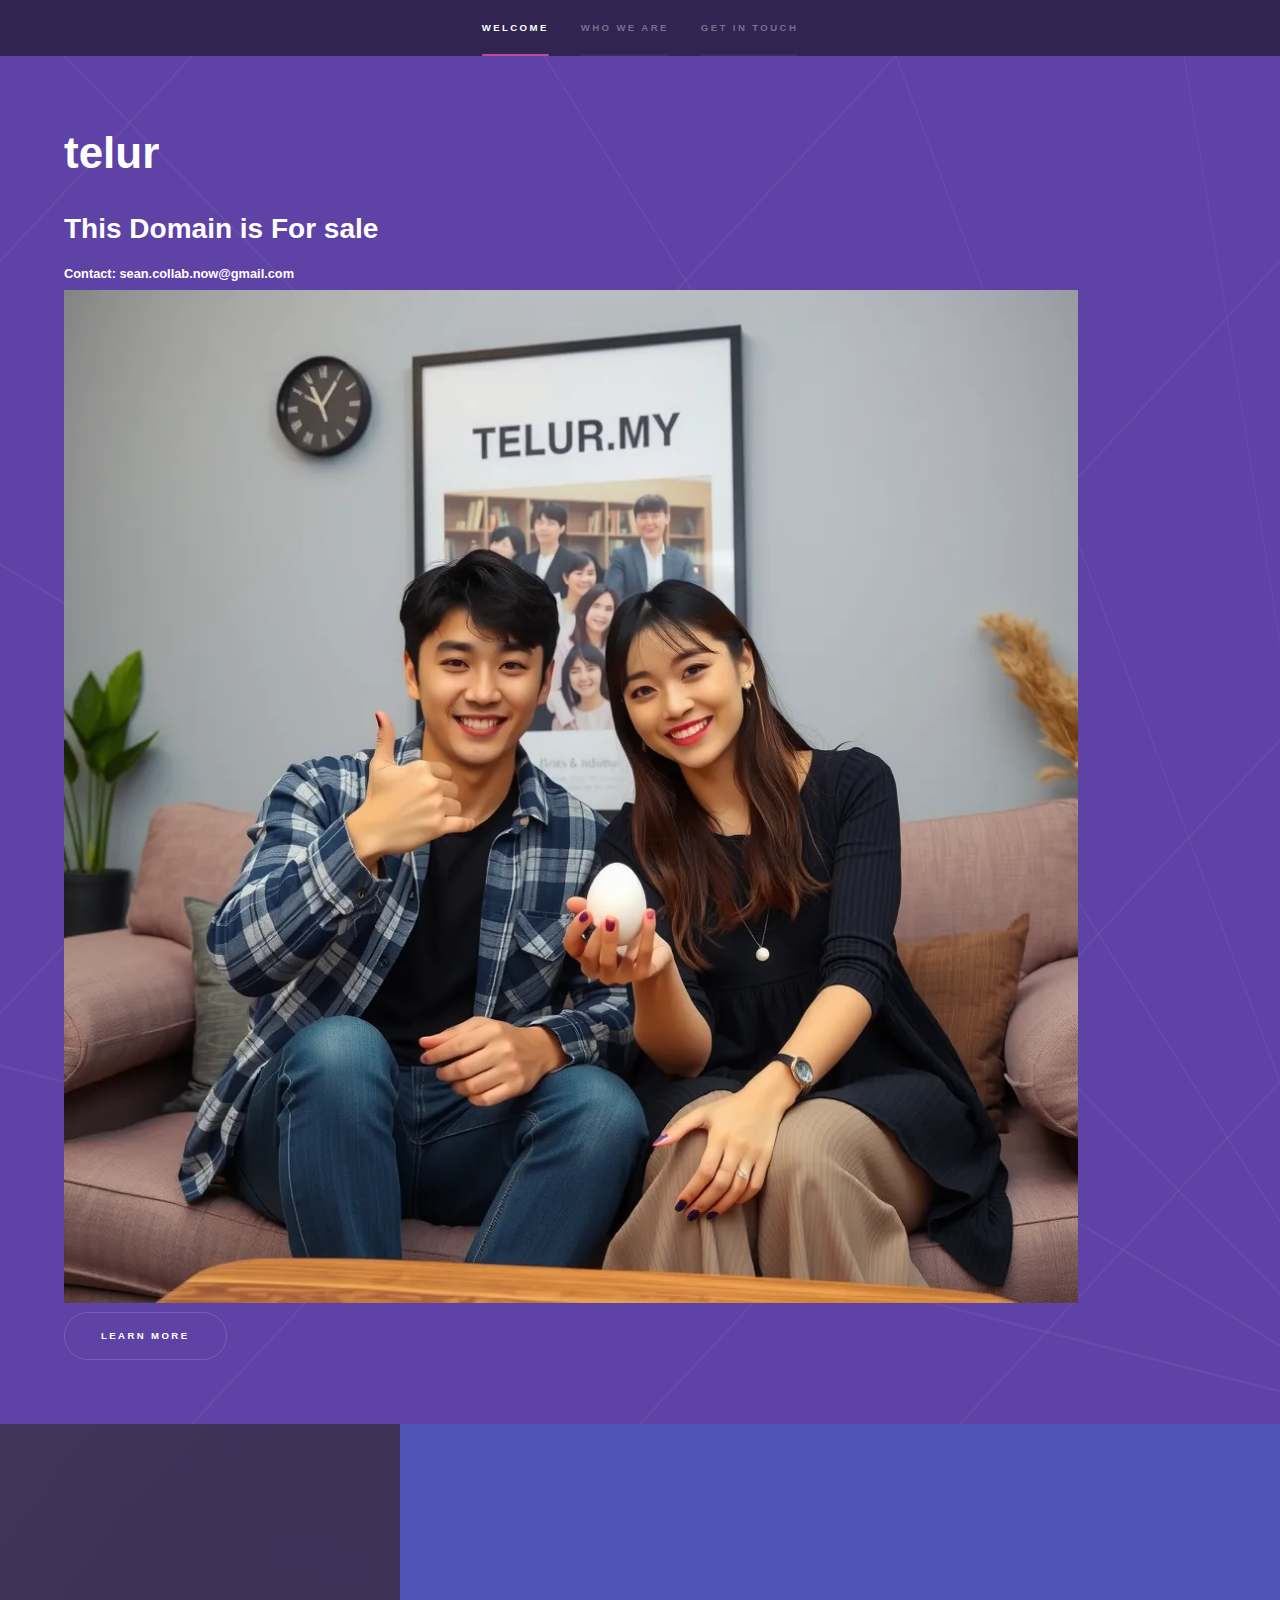
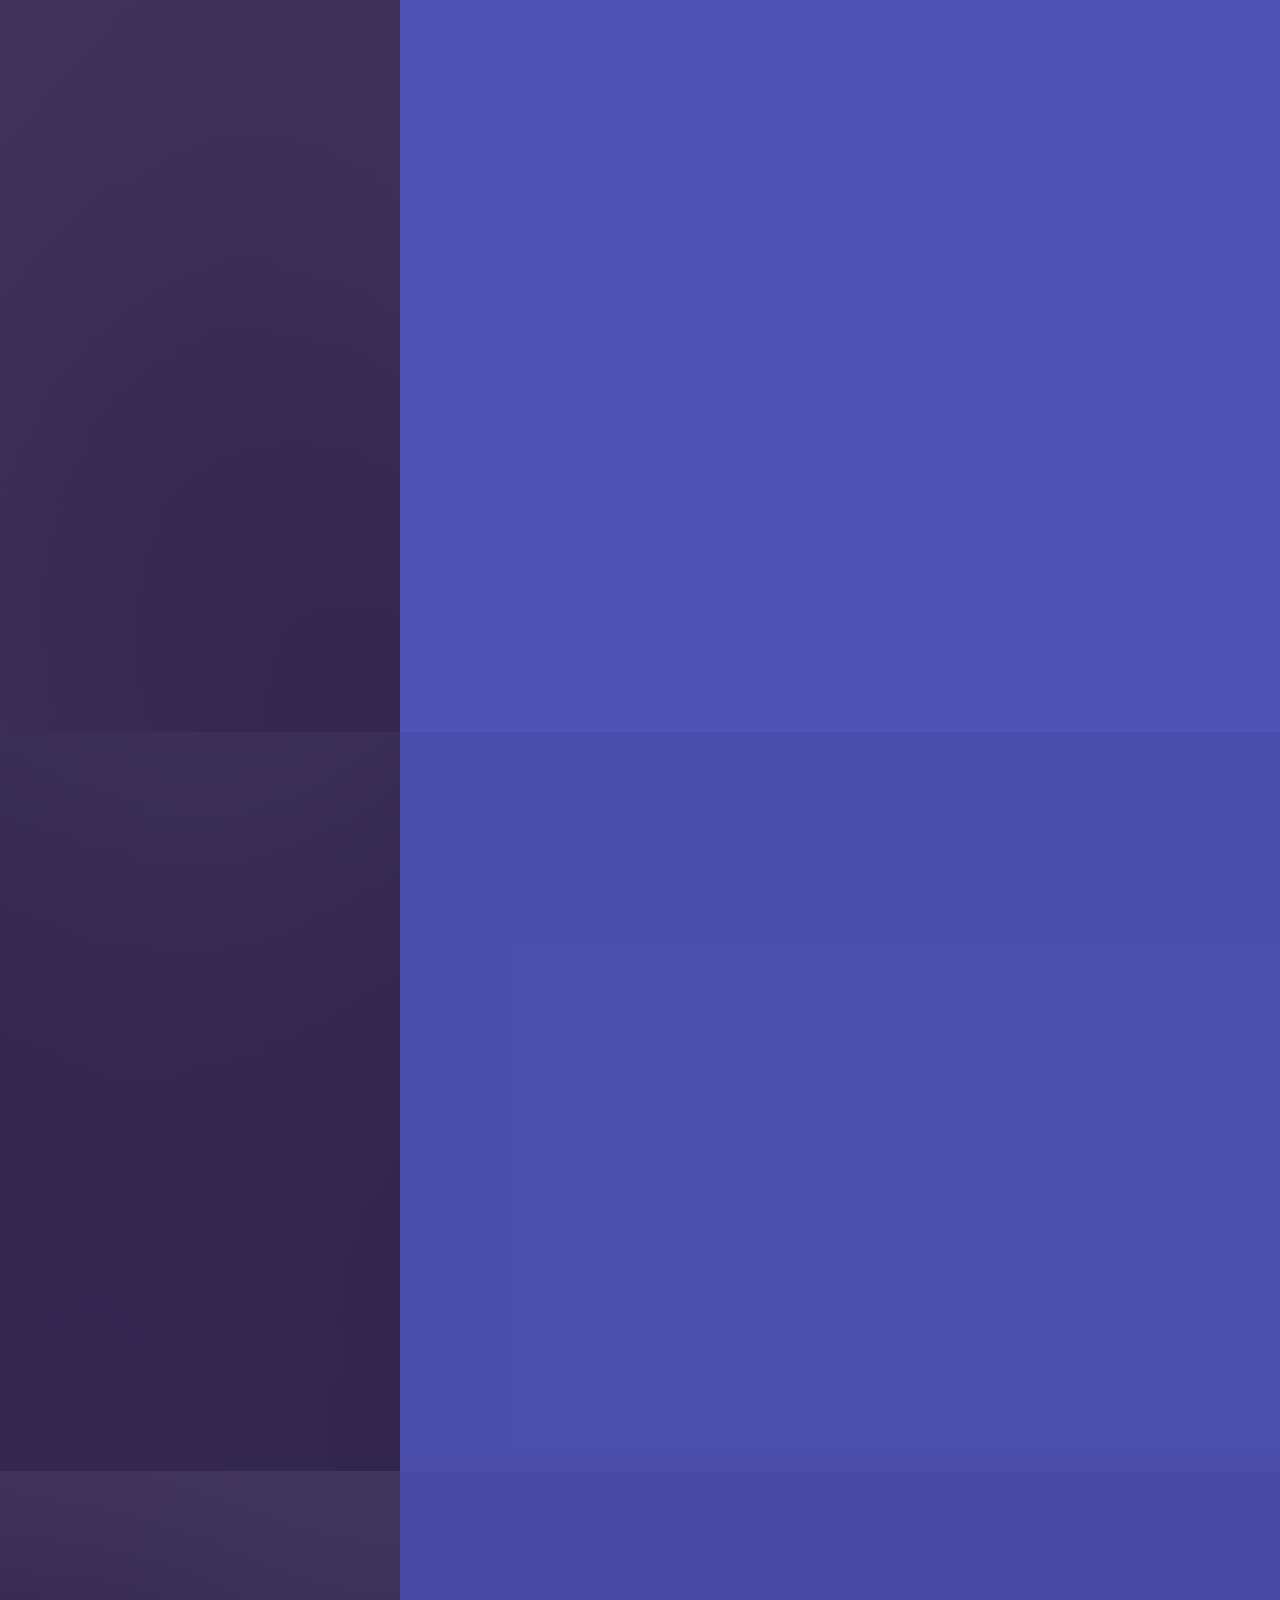
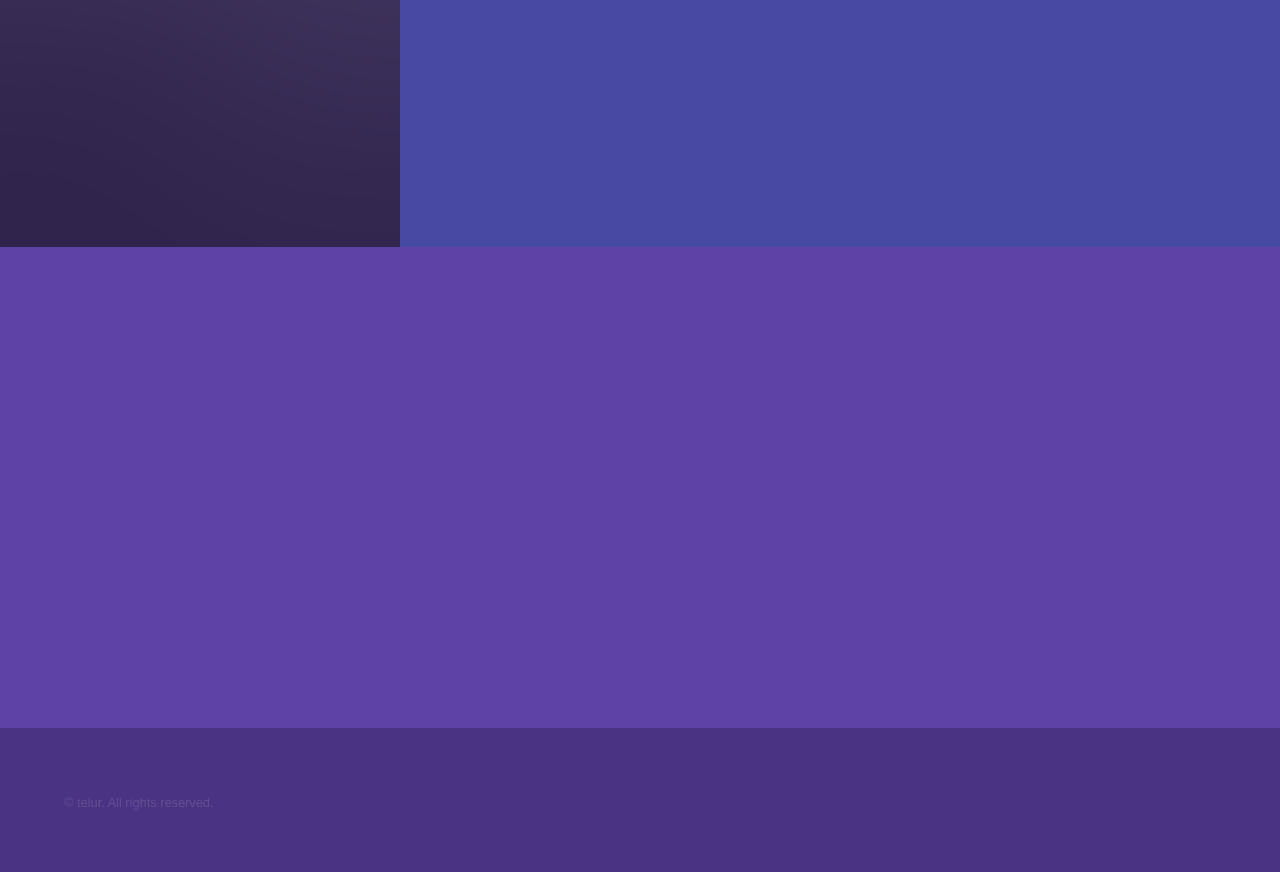
==== commit 88c82009: "upda" ====
--- a/index.html
+++ b/index.html
@@ -35,7 +35,10 @@
 					<section id="intro" class="wrapper style1 fullscreen fade-up">
 						<div class="inner">
 							<h1>telur</h1>
-							<p>This Domain is For sale</p>
+							<h2>This Domain is For sale</h2>
+							<h5>Contact: sean.collab.now@gmail.com</h5>
+							
+							<img src="images/image.webp" style="max-width: 88vw;max-width: 88%;" alt="" data-position="center center" />
 							<ul class="actions">
 								<li><a href="#one" class="button scrolly">Learn more</a></li>
 							</ul>
